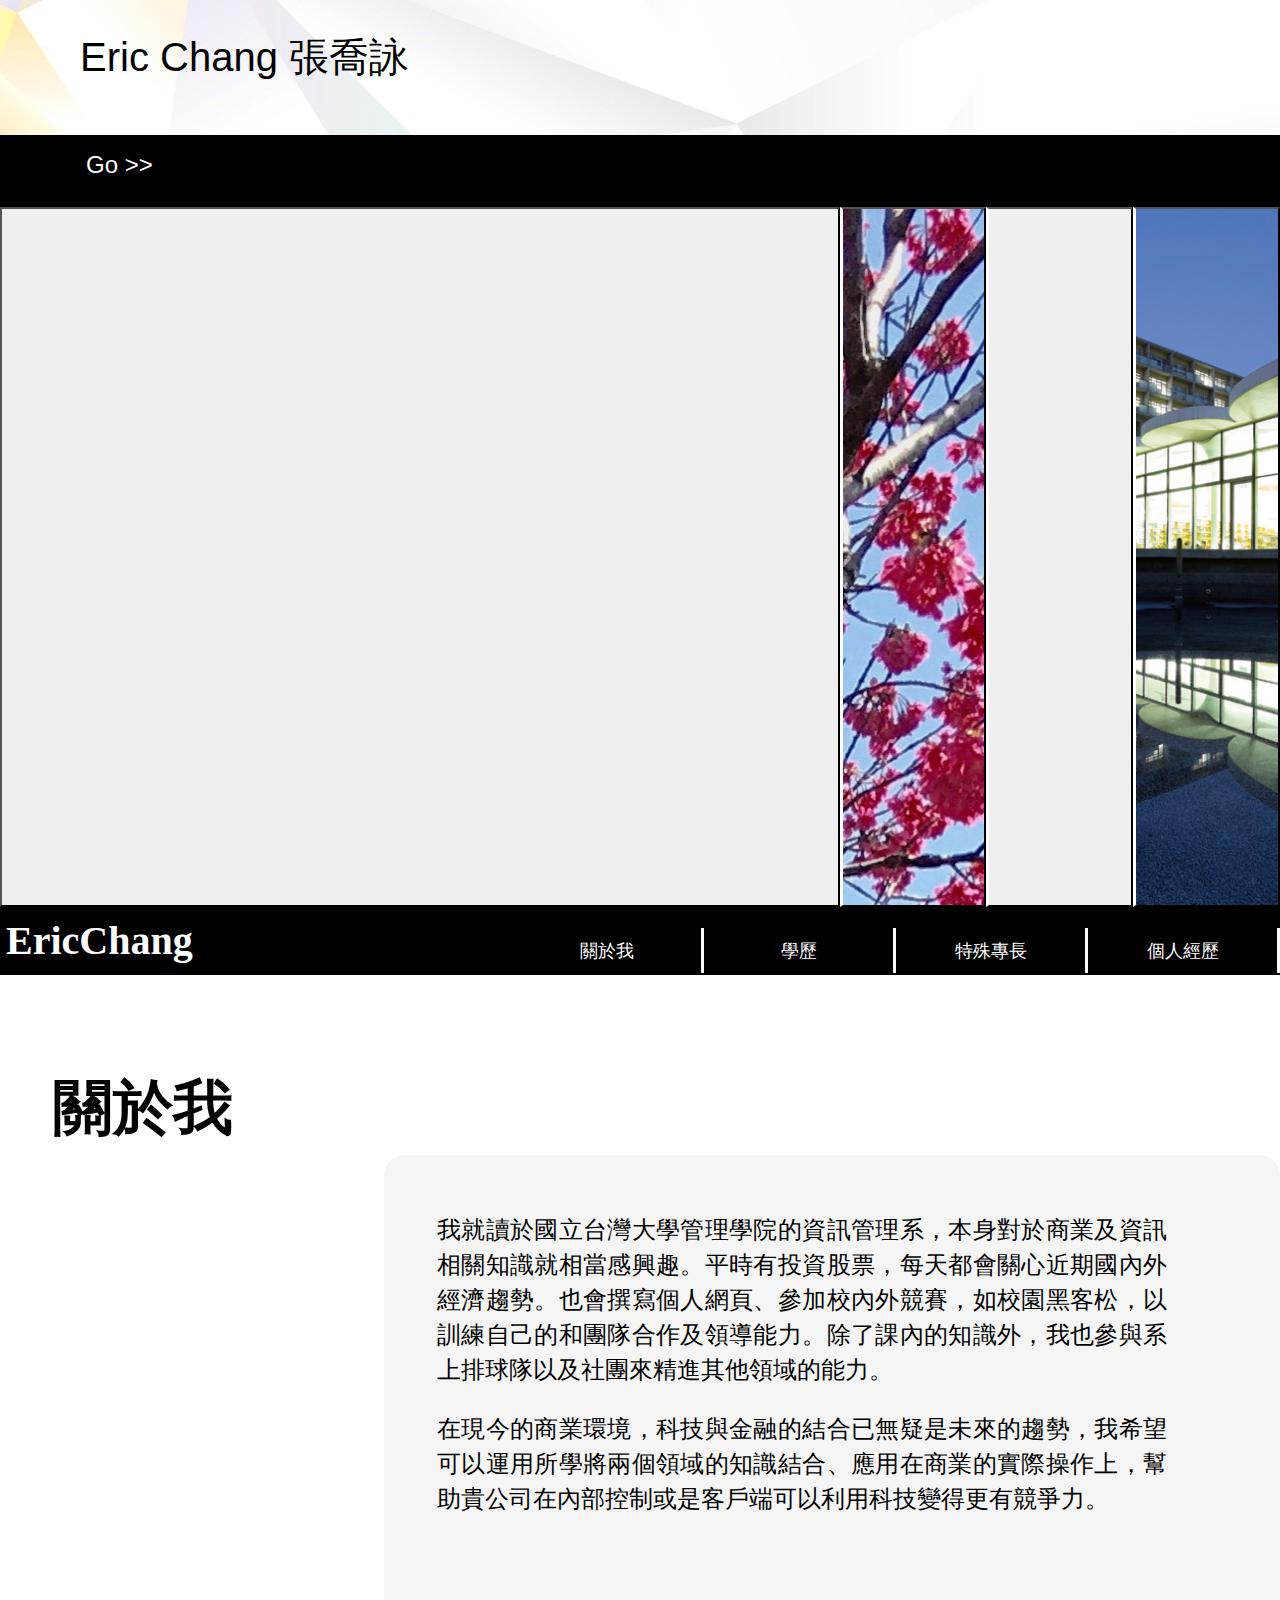
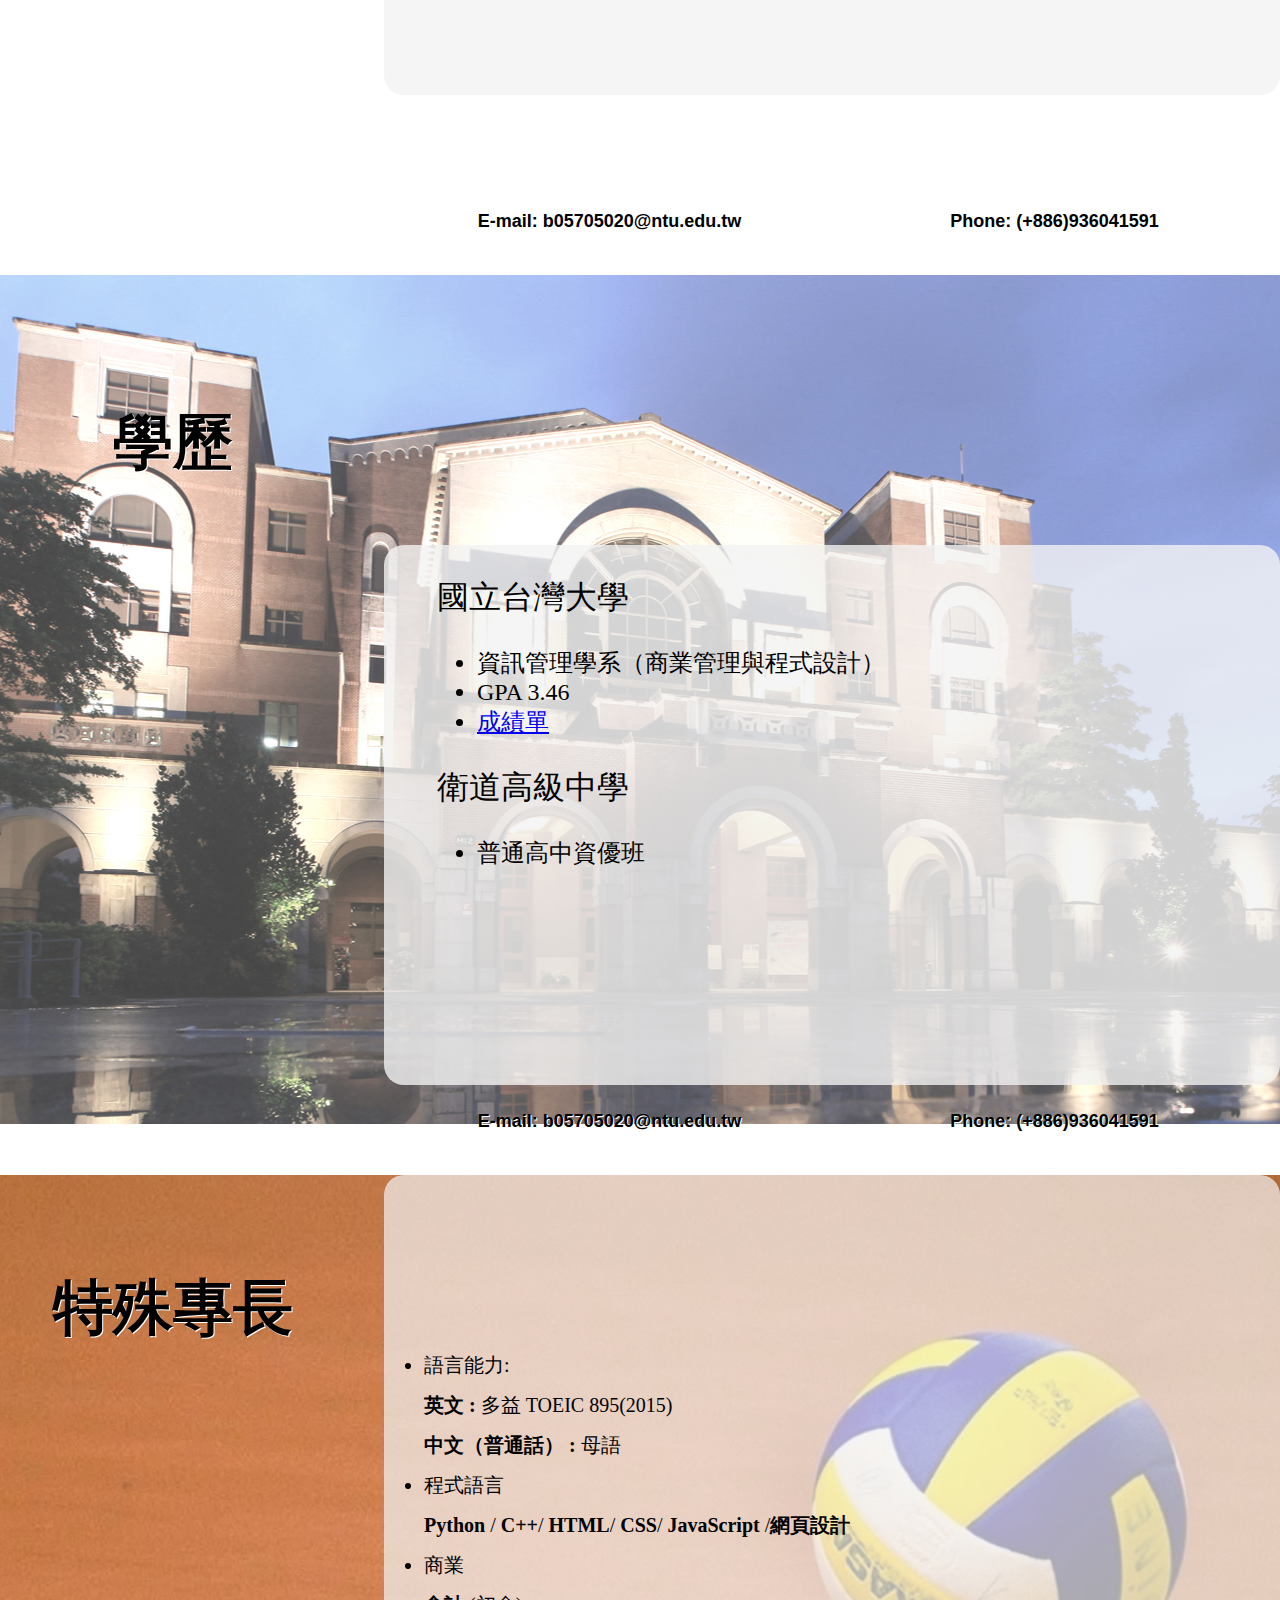
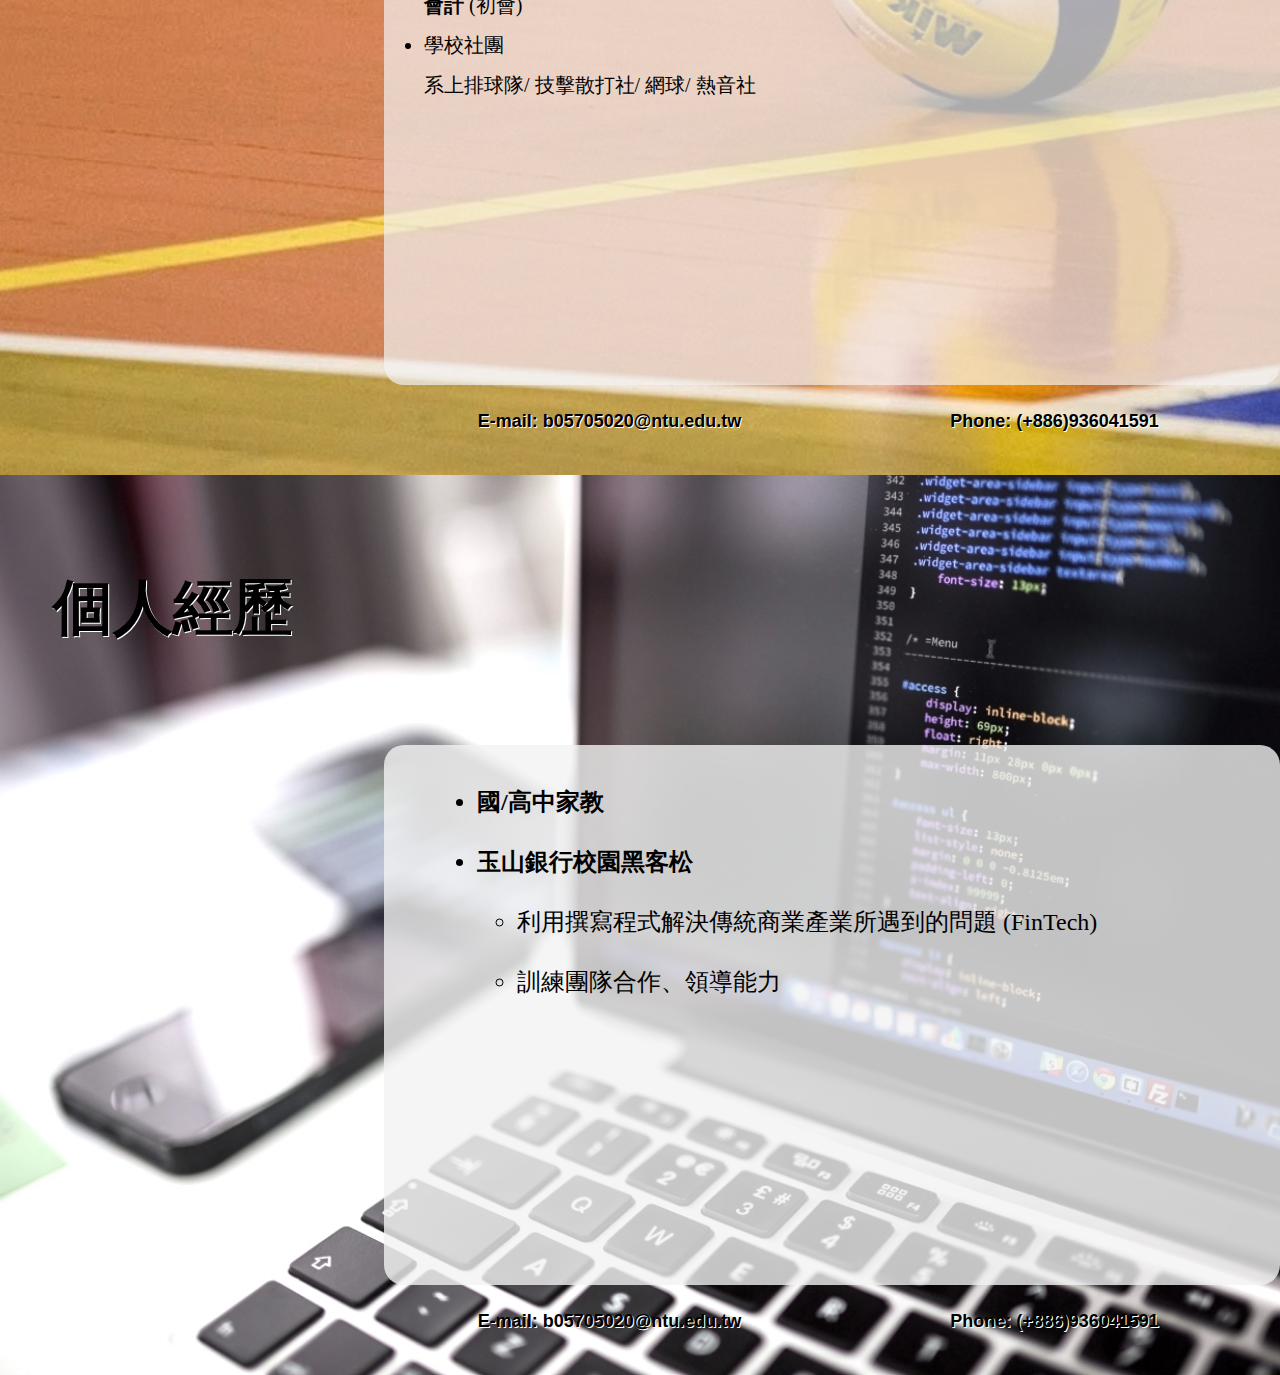
==== chinese.html @ d7fe6985 "first commit from mac" ====
<!DOCTYPE html>   
<html>
  <head>
  	<title>ERIC.Chi</title>
  	<meta charset="utf-8"/>

  	  <!--link rel="stylesheet" href="https://maxcdn.bootstrapcdn.com/bootstrap/3.3.6/css/bootstrap.min.css" integrity="sha384-1q8mTJOASx8j1Au+a5WDVnPi2lkFfwwEAa8hDDdjZlpLegxhjVME1fgjWPGmkzs7" crossorigin="anonymous">
  <link href='https://fonts.googleapis.com/css?family=Roboto:300,400,700' rel='stylesheet' type='text/css'-->
  <link rel="stylesheet" type="text/css" href="main.css">        
  <body>
  	    <div class="page1" id="main">
	  	    <div class="photo" id="up">
	  	    <span>Eric Chang  </span>
	  	    <span>張喬詠</span>
	  	    </div><div class="photo" id ="mid"><div class="opt" id="chi">
	  	    	<span><button type="button" onclick="topg1()">Go >></button></span>
	  	    	<!-- <span><a href="abme" id="ch" onclick="topg1();return false;" style="color:white;text-decoration:none;">中文</a></span>
	  	    	</div><div class="opt" id ="eng">
	  	    		<span><a href="#abme" id="en" onclick="topg1();return false;" style="color:white;text-decoration:none;">English</a></span> -->
	  	    	</div>
	  	    	
	  	    </div><div id="back"><button type="button" onclick="topg1()" class="photo" id="down"></button><button type="button" onclick="" class="ph" id="ph1">
	  	    </button><button type="button" onclick="" class="ph" id="ph2"></button><button type="button" onclick="" class="ph" id="ph3"></div>
	  	    	
				 
	  	    
	  	    </div>
	  	    	

  	    </div>
  	    <div class="pages" id ="abme">

  	  	<div class="topic"  >
  	    	<div id="eric">
	  	    	<h1><button type="button" id="pg" onclick="topg()">EricChang</button></h1>
	  	    </div><div class="tag" id="background">	
	  	    	<a href="#eric" id="pg1" onclick="topg1();return false;"><button type="button" >關於我</button></a>
	  	    </div><div class="tag" id="education">
	  	    	 <span><button type="button" id="pg2" onclick="topg2()">學歷</button></span>
	  	    </div><div class="tag" id="talents">	 
			     <span><button type="button" id="pg3" onclick="topg3()">特殊專長</button></span>
			</div><div class="tag" id="experience">	     
			     <span><button type="button" id="pg4" onclick="topg4()">個人經歷</button></span>
			</div>
		</div>	
					<div class="inside1" id="me">
				 <h1>關於我</h1>
			</div><div class="inside2"><div class="pic" id="adj" ></div><div class="pic2" id="intro1">
					<p>我就讀於國立台灣大學管理學院的資訊管理系，本身對於商業及資訊相關知識就相當感興趣。平時有投資股票，每天都會關心近期國內外經濟趨勢。也會撰寫個人網頁、參加校內外競賽，如校園黑客松，以訓練自己的和團隊合作及領導能力。除了課內的知識外，我也參與系上排球隊以及社團來精進其他領域的能力。</p><p>在現今的商業環境，科技與金融的結合已無疑是未來的趨勢，我希望可以運用所學將兩個領域的知識結合、應用在商業的實際操作上，幫助貴公司在內部控制或是客戶端可以利用科技變得更有競爭力。</p>
					  

				</div><div id="blank"></div><div class="pic3" id="contact">
				<div class="con" id="email">
					<span><b>E-mail: b05705020@ntu.edu.tw</b></span>
				</div><div class="con" id="phone">
					<span><b>Phone: (+886)936041591</b></span>
				</div>

					
				</div>
			</div>

		<div class="pages" id="ntu">
			<div class="inside1" id="edu2"> 
				<h1><b>學歷</b></h1>
			</div><div class="inside2">
				<div class="pic"></div><div class="pic2" id="educate">
					<p>國立台灣大學
					<ul>
						<li>資訊管理學系（商業管理與程式設計）</li>
						<li>GPA 3.46 </li>
						<li><a href="Scan_Doc0001.pdf">成績單</a></li>
					</ul>
					</p>
					<p>衛道高級中學
						<ul>
						<li>普通高中資優班</li>
						</ul>
					</p>

				</div><div class="pic3" id="contact">
				<div class="con" id="email">
					<span><b>E-mail: b05705020@ntu.edu.tw</b></span>
				</div><div class="con" id="phone">
					<span><b>Phone: (+886)936041591</b></span>
				</div>

					
				</div>
			</div>
			
		<div class="pages" id="vol" > 
			<div class="inside1" id="tal">
				<h1>特殊專長</h1>
			</div><div class="inside2">
				<div class="pic" id="talent">
					<ul>
						<li>語言能力:</li>
						<span><b>英文 : </b></span><span>多益 TOEIC </span>
						<span>895(2015)</span><br>
						<span><b>中文（普通話） : </b></span><span>母語</span>
						<li>程式語言</li>
						<span><b>Python </b></span><span>/ </span><span><b>C++</b></span><span>/ </span><span><b>HTML</b></span><span>/ </span><span><b>CSS</b></span><span>/ </span><span><b></span>JavaScript</b></span><span> /</span><span><b>網頁設計</b>
						<li>商業</li>
						<span><b>會計 </b></span><span>(初會)</span>
						<li>學校社團</li><span>系上排球隊/ 技擊散打社/ 網球/ 熱音社</span>

				</div><div class="pic3" id="contact">
				<div class="con" id="email">
					<span><b>E-mail: b05705020@ntu.edu.tw</b></span>
				</div><div class="con" id="phone">
					<span><b>Phone: (+886)936041591</b></span>
				</div>

					
				</div>
			</div>
	  	   
		<div class="pages" id="hack">
			<div class="inside1" id="exp">
				<h1>個人經歷</h1>
			</div><div class="inside2">
				<div class="pic"></div><div class="pic2" id="experienc">
					<ul>
						<li><b>國/高中家教</b></li>
						<li><b>玉山銀行校園黑客松</b><ul>
						<li>利用撰寫程式解決傳統商業產業所遇到的問題 (FinTech)</li>
						<li>訓練團隊合作、領導能力</li></ul></li>
					</ul>
				</div><div class="pic3" id="contact">
				<div class="con" id="email">
					<span><b>E-mail: b05705020@ntu.edu.tw</b></span>
				</div><div class="con" id="phone">
					<span><b>Phone: (+886)936041591</b></span>
				</div>

					
				</div>
			</div>

	  	   
  	    

  	  

  	         

				

	
  	
  		<script src="jquery-3.2.0.min.js"></script>
  
  	<script src="main.js"></script>
  </body>
</html>
---- main.css ----
* {
	box-sizing: border-box;
}
body {
	height: 100%;
	margin: 0;
	/*text-align: center;*/
	width: 100%;
}
h1{
	font-size:48px;
	font-family: Palatino, 'Palatino Linotype', serif;
}
h2 {
	font-size: 32px;
}

.page1{
	height: 100vh;
	margin: 0;
	width: 100%;
	background-size: cover;

}

#up{
	padding: 30px;
	text-align: left;
	padding-left: 80px;
	height: 15%;
	background-image: url("3D-Abstract-Wallpaper.jpg");
	background-repeat: no-repeat;
	background-position: top  ;
}
#up span{
	font-size: 40px;
	font-family: Palatino, 'Palatino Linotype', sans-serif;

}
#mid button{
	font-size: 24px;
	font-family: Palatino, 'Palatino Linotype', sans-serif;
	color: white;
	background-color: black;
	border: transparent;

}
#mid button:hover{
	color: gray;
	padding-left: 20px;
}

#mid{
	padding-top: 15px;
	padding-left: 80px;
	height: 8%;
	width:100%;
	background-color: black;
	display: inline-block;
}
.opt{
	height: 100%;
	width: 10%;
	display: inline-block;
	
	
}
#back{
	height: 77%;
	width: 100%;
	
}
#down{
	height: 101%;
	width:65.6%;
	background-image: url("IMG_4609.JPG");
	background-size:contain;
	background-repeat: no-repeat;
	background-position: left;
	display: inline-block;
}
/*#down:hover{
	height: 102%;
	width:65.7%;
}*/
.ph{
	height: 101%;
	width:11.46%;
	border-left: solid white;
	display: inline-block;
}
#ph1{
	background-image: url("IMG_4604.jpg");
	background-repeat: no-repeat;
	background-position: top;

}

.ph:hover{
	border: transparent;
}
#ph2{
	background-image: url("01b1.jpg");
	background-repeat: no-repeat;
	background-position: top;
}
#ph3{
	background-image: url("637f5e8aa35a35f30fc1939d6a93cf00.jpg");
	background-repeat: no-repeat;
	background-position: center ;
	background-size: cover;
}
#text{
	height: 50%;
	width:60%;
	/*border: solid ;*/
	background-color: black;
	display: inline-block;
	vertical-align: center;
	/*background-color: rgba(0,0,0,1);
	background-image:url(01b1.jpg);
	background-size:cover;
	background-position: center;*/
}
/*#text h1{
	color:white;
}
#text h2{
	color:white;
}
#text h3{
	color:white;
}*/
#pg:hover{
	color: gray;
}
.page1 h1{
	font-size: 80px;
}
.page1 h3{
	font-size: 70px;
	font-family: cursive;
}

.topic{
	height: 75px;
	margin: 0;
	width: 100%;
	background: black;
}
/*#topi{
	position: absolute;
}*/

#eric h1{
	font-size: 40px;
	color:white;
	line-height: 25px;
}
#eric{
	height: 100%;
	margin: 0;
	width: 40%;
	display: inline-block;
}
#eric1{
	height: 100%;
	margin: 0;
	width: 40%;
	display: inline-block;
}

#eric2{
	height: 100%;
	margin: 0;
	width: 40%;
	display: inline-block;
}
#eric3{
	height: 100%;
	margin: 0;
	width: 40%;
	display: inline-block;
}

.tag{
	height: 60%;
	margin: 0;
	width: 15%;
	text-align:center;
	line-height: 45px;
	display: inline-block;	
	border-right-style: solid;
	vertical-align: middle;
	font-size: 20px;
	font-family:Palatino, 'Palatino Linotype',cursive;
	color: white;
}
#eric button{
	font-size: 40px;
	color:white;
	line-height: 25px;
	border: transparent;
	background-color: black;
	font-family: Palatino, 'Palatino Linotype', serif;;
	font-weight: bold;
}
.tag button{
	width:180px;
	height:30px;
	background-color: black;
	border: transparent;
	color: white;
	font-size: 18px;
	font-family:Palatino, 'Palatino Linotype',cursive;
}
.tag button:hover{
	color: gray;
}
.tag button:active{
	padding-top: 10px;
}
#talents{
	font-size: 19px;

}


/*@media only screen {
	.pages{

	}
}*/
.fixed{
	height: 75px;
	margin: 0;
	width: 100%;
}
.pages{
	height: 100vh;
	margin: 0;
	width: 100%;
	
}
.inside1{
	height: 100vh;
	margin: 0;
	width: 30%;
	border:solid ;
	border-color: transparent;
	display: inline-block;
	vertical-align: top;
}
.inside2{
	height: 100vh;
	margin: 0;
	width: 70%;
	/*border:solid black;*/
	display: inline-block;
	/*border-color: transparent;*/
}
.pic{
	height: 30%;
	margin: 0;
	width: 100%;
	/*border:solid gray;*/

	/*border-color: transparent;*/

}
#adj{
	height: 20%;
}
#intro1{
	padding-top: 30px;
	height: 60%;
}
.fixed{
    position: fixed;
    top:0; left:0;
    width: 100%;
    padding-top: 0px;
}
#abme{
	background-image: url("4890.JPG");
	background-repeat: no-repeat;
	background-position: bottom ;
	/*padding-top: 30px;*/

}
#ntu{
	background-image: url("handsome1.jpg");
	background-repeat: no-repeat;
	background-position: top  ;
	/*padding-right: 50px;*/
}
.pic2{
	padding-left: 50px;
	padding-right: 50px;
	height: 60%;
	margin: 0;
	width: 100%;
	border:solid gray;
	background: rgba(95%,95%,95%,0.8);
	border-color: transparent;
	border-radius: 20px;
}
.pic3{
	height: 10%;
	margin: 0;
	width: 100%;
	border:solid gray;
	border-color: transparent;

}
.con{
	height: 100%;
	margin: 0;
	width: 50%;
	border:solid gray;
	display: inline-block;
	vertical-align: top;
	padding: 20px;
	border-color: transparent;
}
.con span{
	text-shadow: 1px 1px white;

}

.inside1 h1{
	font-size: 60px;
	font-weight: bolder;
	display: inline-block;
	font-family:cursive;
	padding: 50px;
	text-shadow: 1px 1px white;
}
.pic2 p{
	font-size: 24px;
	padding-right: 60px;
	font-family: Arial, Helvetica, sans-serif;
	text-align:justify;
	line-height: 35px;
}
#contact{
	text-align: center;
}
#contact span{
	/*color: white;*/
	font-size: 18px;
	font-family: Arial, Helvetica, sans-serif;
}
#blank{
	height: 10%;
	width:100%;
}
#edu2{
	padding-top: 35px;
	padding-left: 60px;
}
#edu{
	padding-top: 35px;
}
#educate p{
	font-size: 32px;
}
#educate li{
	font-size: 24px;
	padding-right: 40px;
}
#vol{
	background-image: url("1.jpg");
	background-size: cover;
	background-repeat: no-repeat;
	background-position: top ;
}
#hack{
	background-image: url("2.jpg");
	background-size: cover;
	background-repeat: no-repeat;
	background-position: left;
}
#tal h1{
	text-align: center;
}
#talent {
	padding-top: 150px;
	height: 90%;
	margin: 0;
	width: 100%;
	line-height: 40px;
	font-size: 20px;
	background: rgba(95%,95%,95%,0.7);
	border-color: transparent;
	border-radius: 20px;

}

#experienc{
	line-height: 60px;
	font-size: 24px;
}
#exp{
	/*padding-top: 20px;*/
	
}
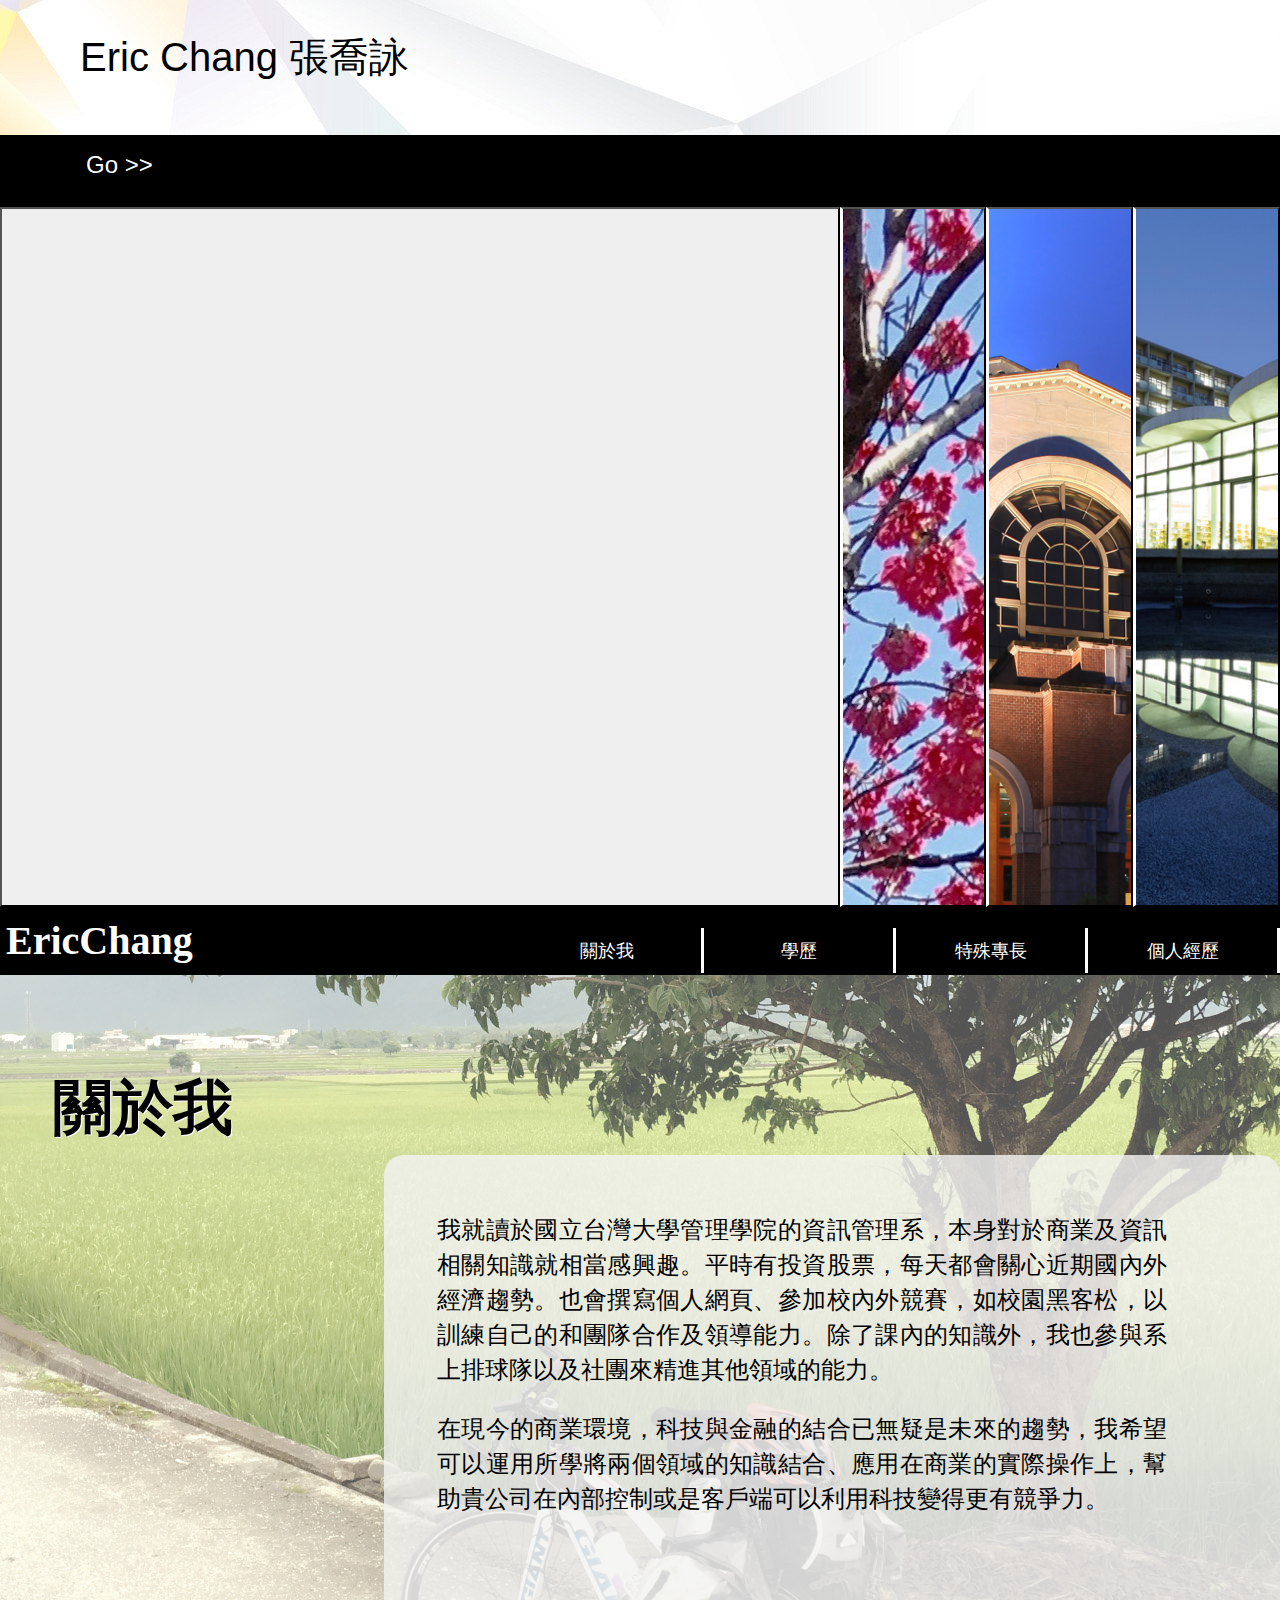
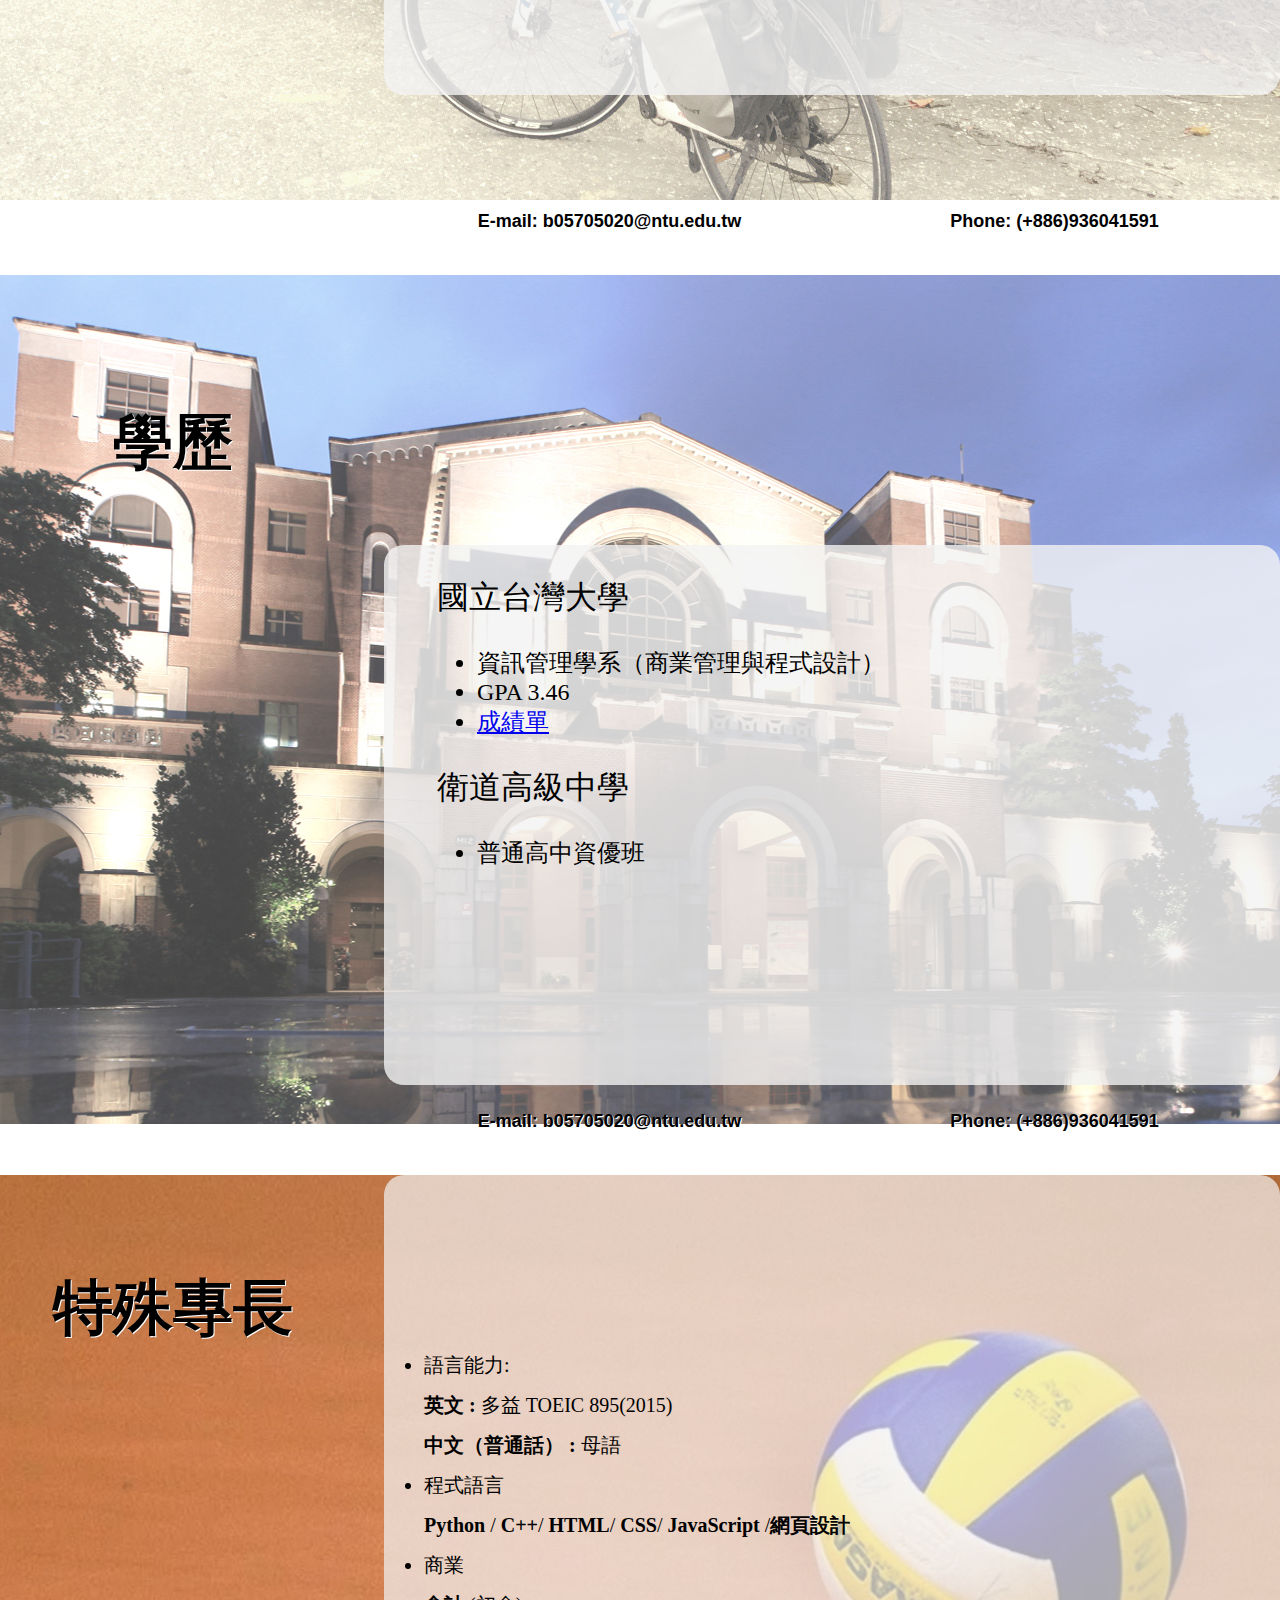
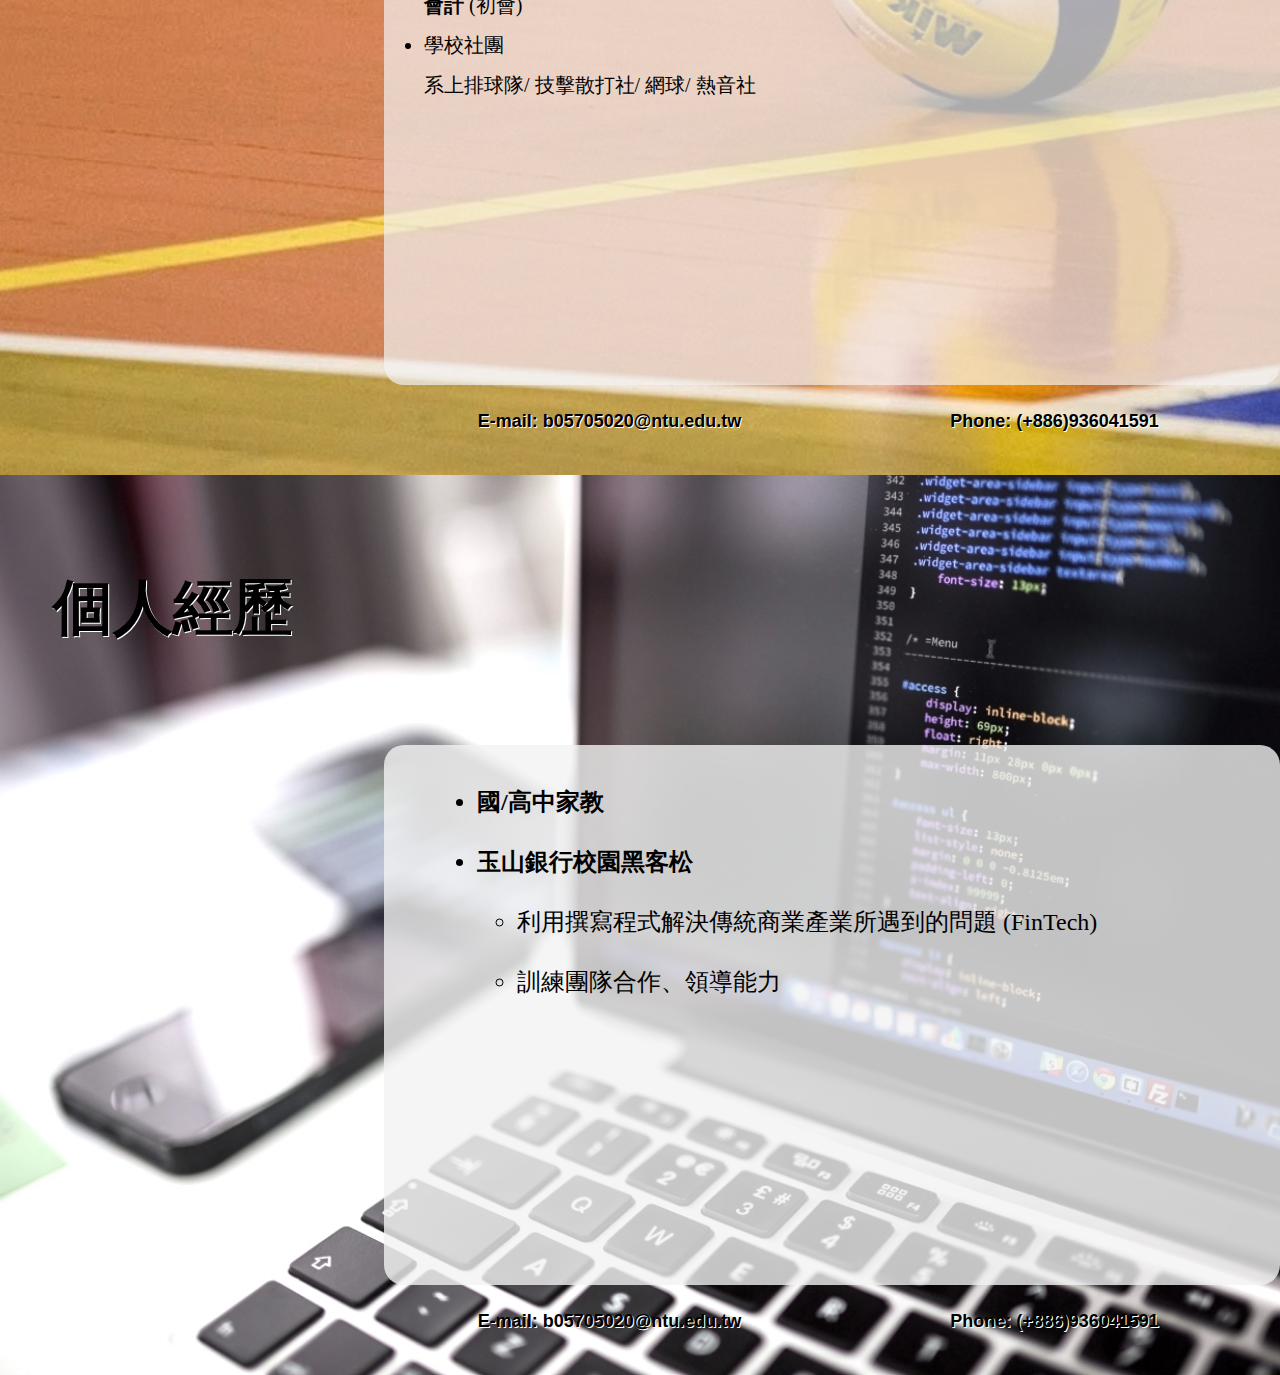
==== commit 0e6b1e4e: "ARRRR" ====
--- a/chinese.html
+++ b/chinese.html
@@ -8,15 +8,13 @@
   <link href='https://fonts.googleapis.com/css?family=Roboto:300,400,700' rel='stylesheet' type='text/css'-->
   <link rel="stylesheet" type="text/css" href="main.css">        
   <body>
+  <section>
   	    <div class="page1" id="main">
 	  	    <div class="photo" id="up">
 	  	    <span>Eric Chang  </span>
 	  	    <span>張喬詠</span>
 	  	    </div><div class="photo" id ="mid"><div class="opt" id="chi">
 	  	    	<span><button type="button" onclick="topg1()">Go >></button></span>
-	  	    	<!-- <span><a href="abme" id="ch" onclick="topg1();return false;" style="color:white;text-decoration:none;">中文</a></span>
-	  	    	</div><div class="opt" id ="eng">
-	  	    		<span><a href="#abme" id="en" onclick="topg1();return false;" style="color:white;text-decoration:none;">English</a></span> -->
 	  	    	</div>
 	  	    	
 	  	    </div><div id="back"><button type="button" onclick="topg1()" class="photo" id="down"></button><button type="button" onclick="" class="ph" id="ph1">
@@ -152,5 +150,6 @@
   		<script src="jquery-3.2.0.min.js"></script>
   
   	<script src="main.js"></script>
+  	</section>
   </body>
 </html>--- a/main.css
+++ b/main.css
@@ -282,7 +282,7 @@
     padding-top: 0px;
 }
 #abme{
-	background-image: url("4890.JPG");
+	background-image: url("4890.jpg");
 	background-repeat: no-repeat;
 	background-position: bottom ;
 	/*padding-top: 30px;*/
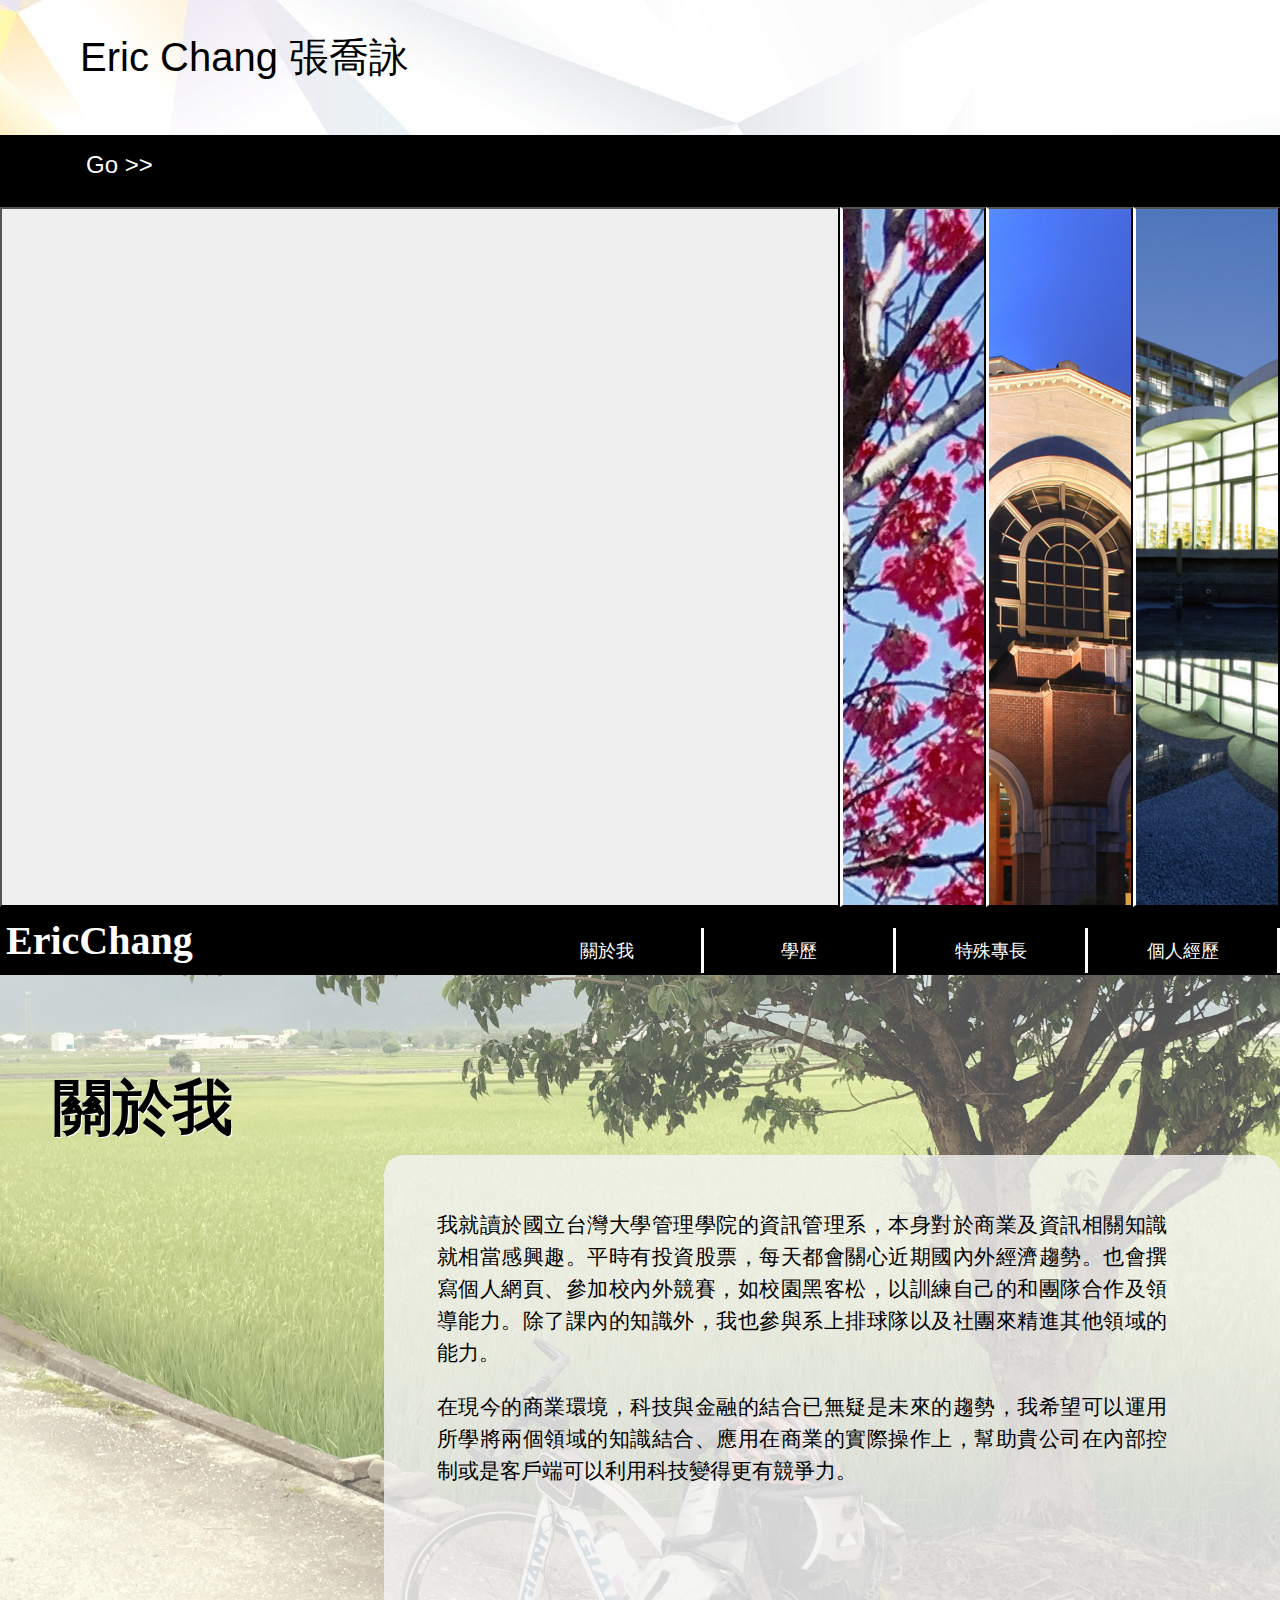
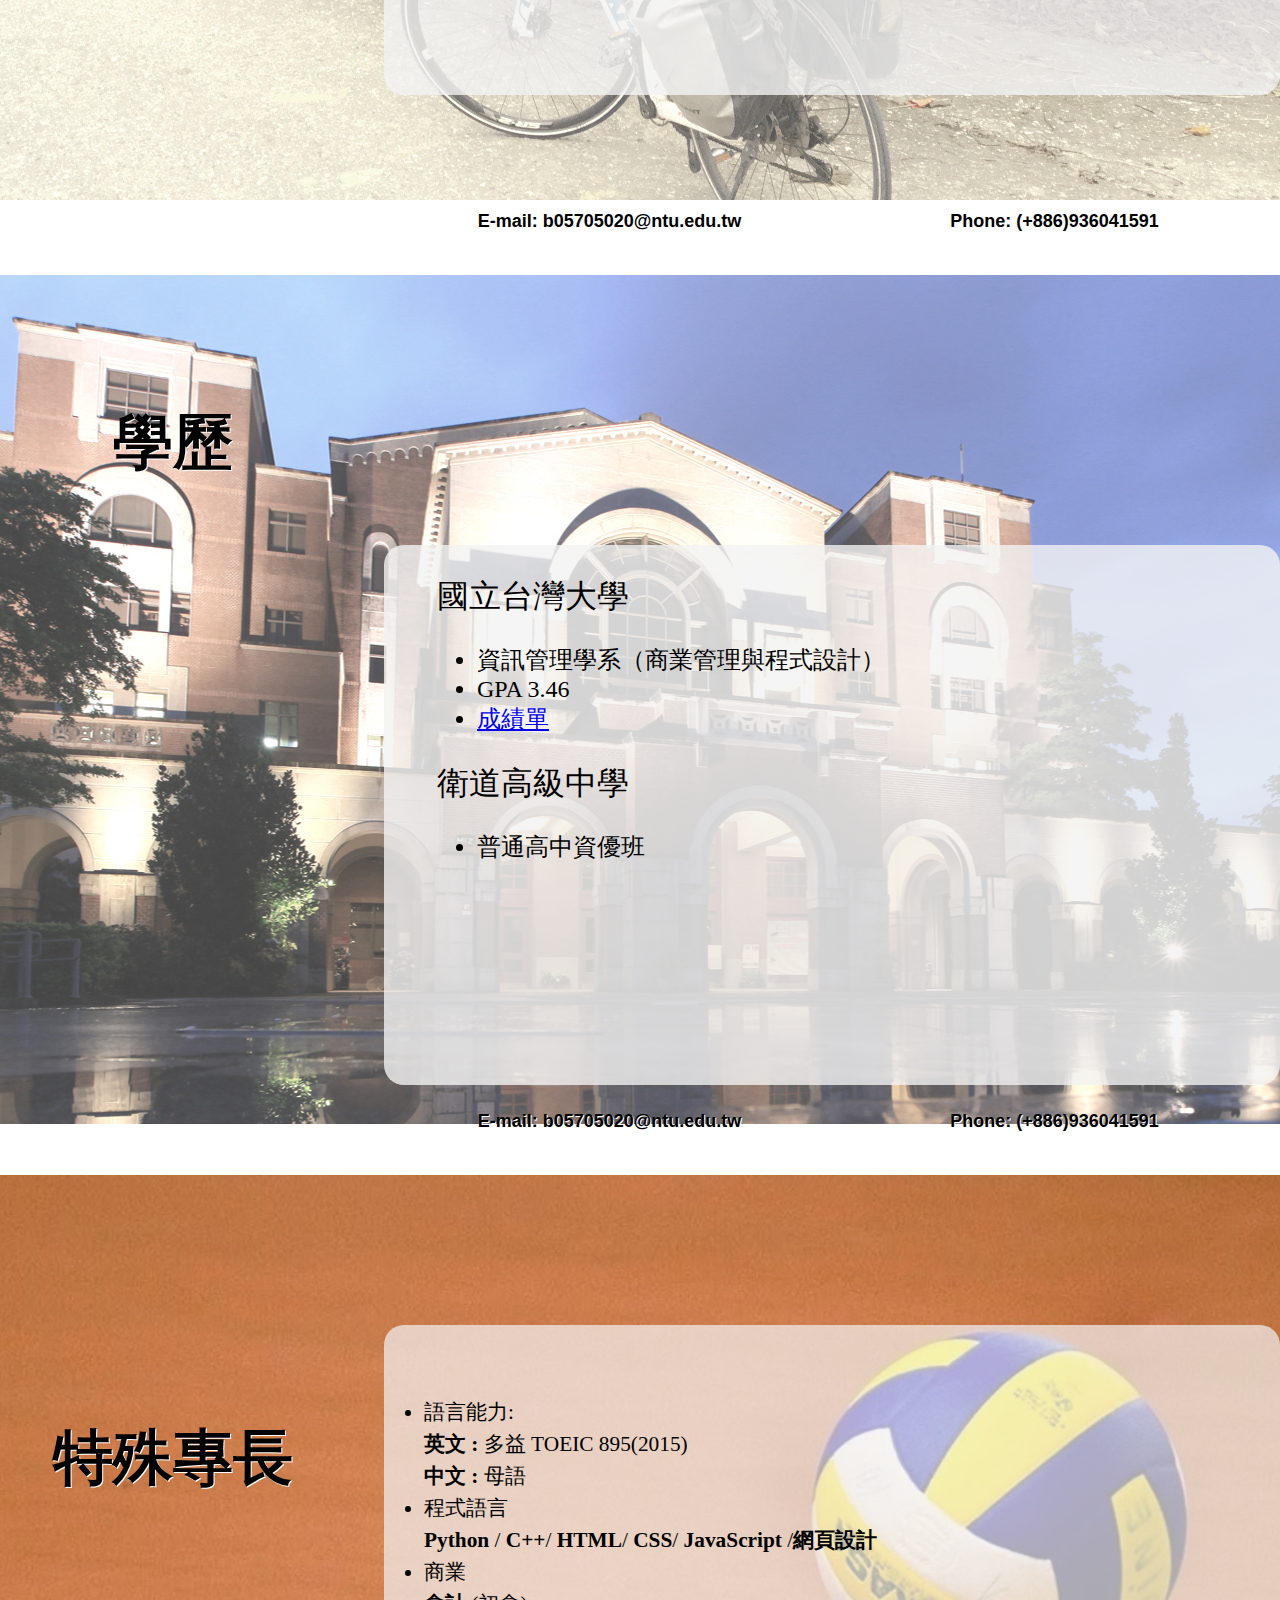
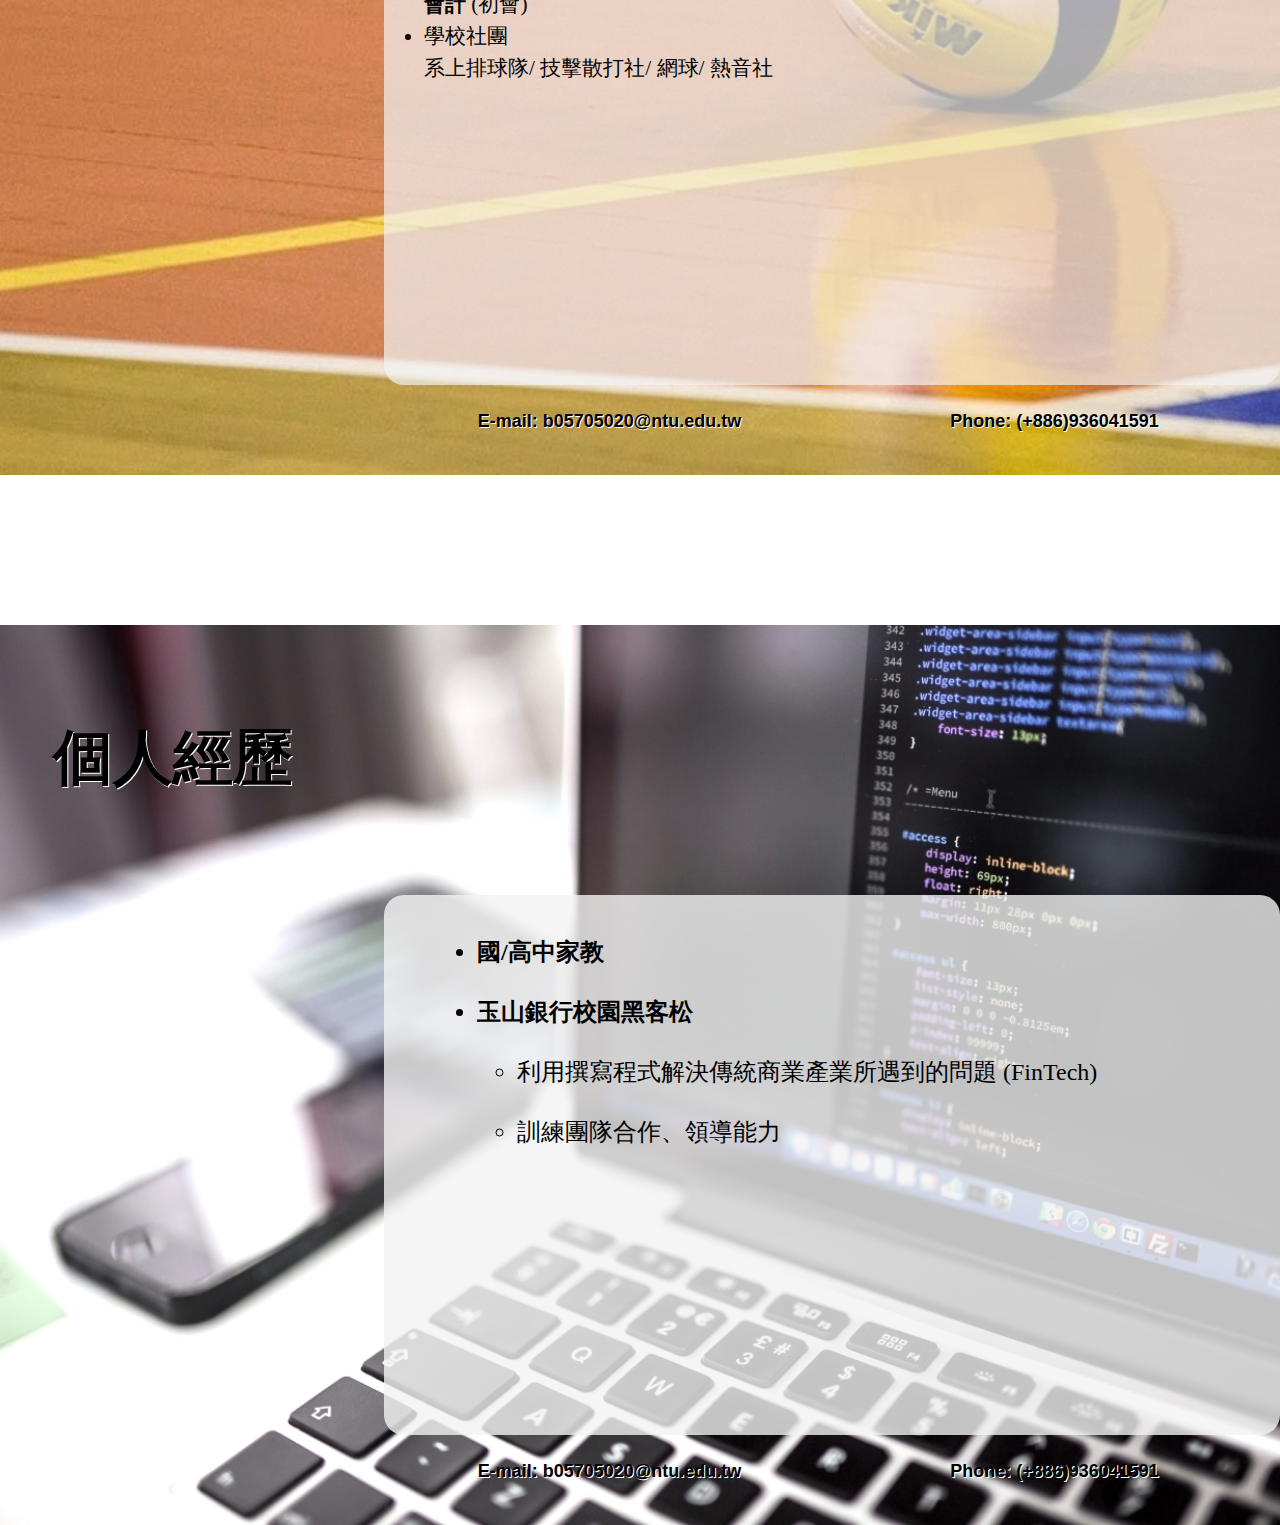
==== commit 479929ca: "r" ====
--- a/chinese.html
+++ b/chinese.html
@@ -6,7 +6,7 @@
 
   	  <!--link rel="stylesheet" href="https://maxcdn.bootstrapcdn.com/bootstrap/3.3.6/css/bootstrap.min.css" integrity="sha384-1q8mTJOASx8j1Au+a5WDVnPi2lkFfwwEAa8hDDdjZlpLegxhjVME1fgjWPGmkzs7" crossorigin="anonymous">
   <link href='https://fonts.googleapis.com/css?family=Roboto:300,400,700' rel='stylesheet' type='text/css'-->
-  <link rel="stylesheet" type="text/css" href="main.css">        
+  <link rel="stylesheet" type="text/css" href="main.css"> </head>       
   <body>
   <section>
   	    <div class="page1" id="main">
@@ -96,7 +96,7 @@
 						<li>語言能力:</li>
 						<span><b>英文 : </b></span><span>多益 TOEIC </span>
 						<span>895(2015)</span><br>
-						<span><b>中文（普通話） : </b></span><span>母語</span>
+						<span><b>中文 : </b></span><span>母語</span>
 						<li>程式語言</li>
 						<span><b>Python </b></span><span>/ </span><span><b>C++</b></span><span>/ </span><span><b>HTML</b></span><span>/ </span><span><b>CSS</b></span><span>/ </span><span><b></span>JavaScript</b></span><span> /</span><span><b>網頁設計</b>
 						<li>商業</li>
@@ -146,10 +146,13 @@
 				
 
 	
-  	
-  		<script src="jquery-3.2.0.min.js"></script>
-  
-  	<script src="main.js"></script>
-  	</section>
+		<script src="jquery-3.2.0.min.js"></script> 
+  		<script src="main.js"></script>
+  	 
+
+  	         
+
+	
+		</section>
   </body>
 </html>--- a/main.css
+++ b/main.css
@@ -337,11 +337,11 @@
 	text-shadow: 1px 1px white;
 }
 .pic2 p{
-	font-size: 24px;
+	font-size: 16pt;
 	padding-right: 60px;
 	font-family: Arial, Helvetica, sans-serif;
 	text-align:justify;
-	line-height: 35px;
+	line-height: 24pt;
 }
 #contact{
 	text-align: center;
@@ -374,6 +374,7 @@
 	background-size: cover;
 	background-repeat: no-repeat;
 	background-position: top ;
+	padding-top: 150px;
 }
 #hack{
 	background-image: url("2.jpg");
@@ -385,12 +386,12 @@
 	text-align: center;
 }
 #talent {
-	padding-top: 150px;
-	height: 90%;
-	margin: 0;
-	width: 100%;
-	line-height: 40px;
-	font-size: 20px;
+	padding-top: 50px;
+	height: calc(90% - 150px);
+	margin: 0;
+	width: 100%;
+	line-height: 24pt;
+	font-size: 16pt;
 	background: rgba(95%,95%,95%,0.7);
 	border-color: transparent;
 	border-radius: 20px;
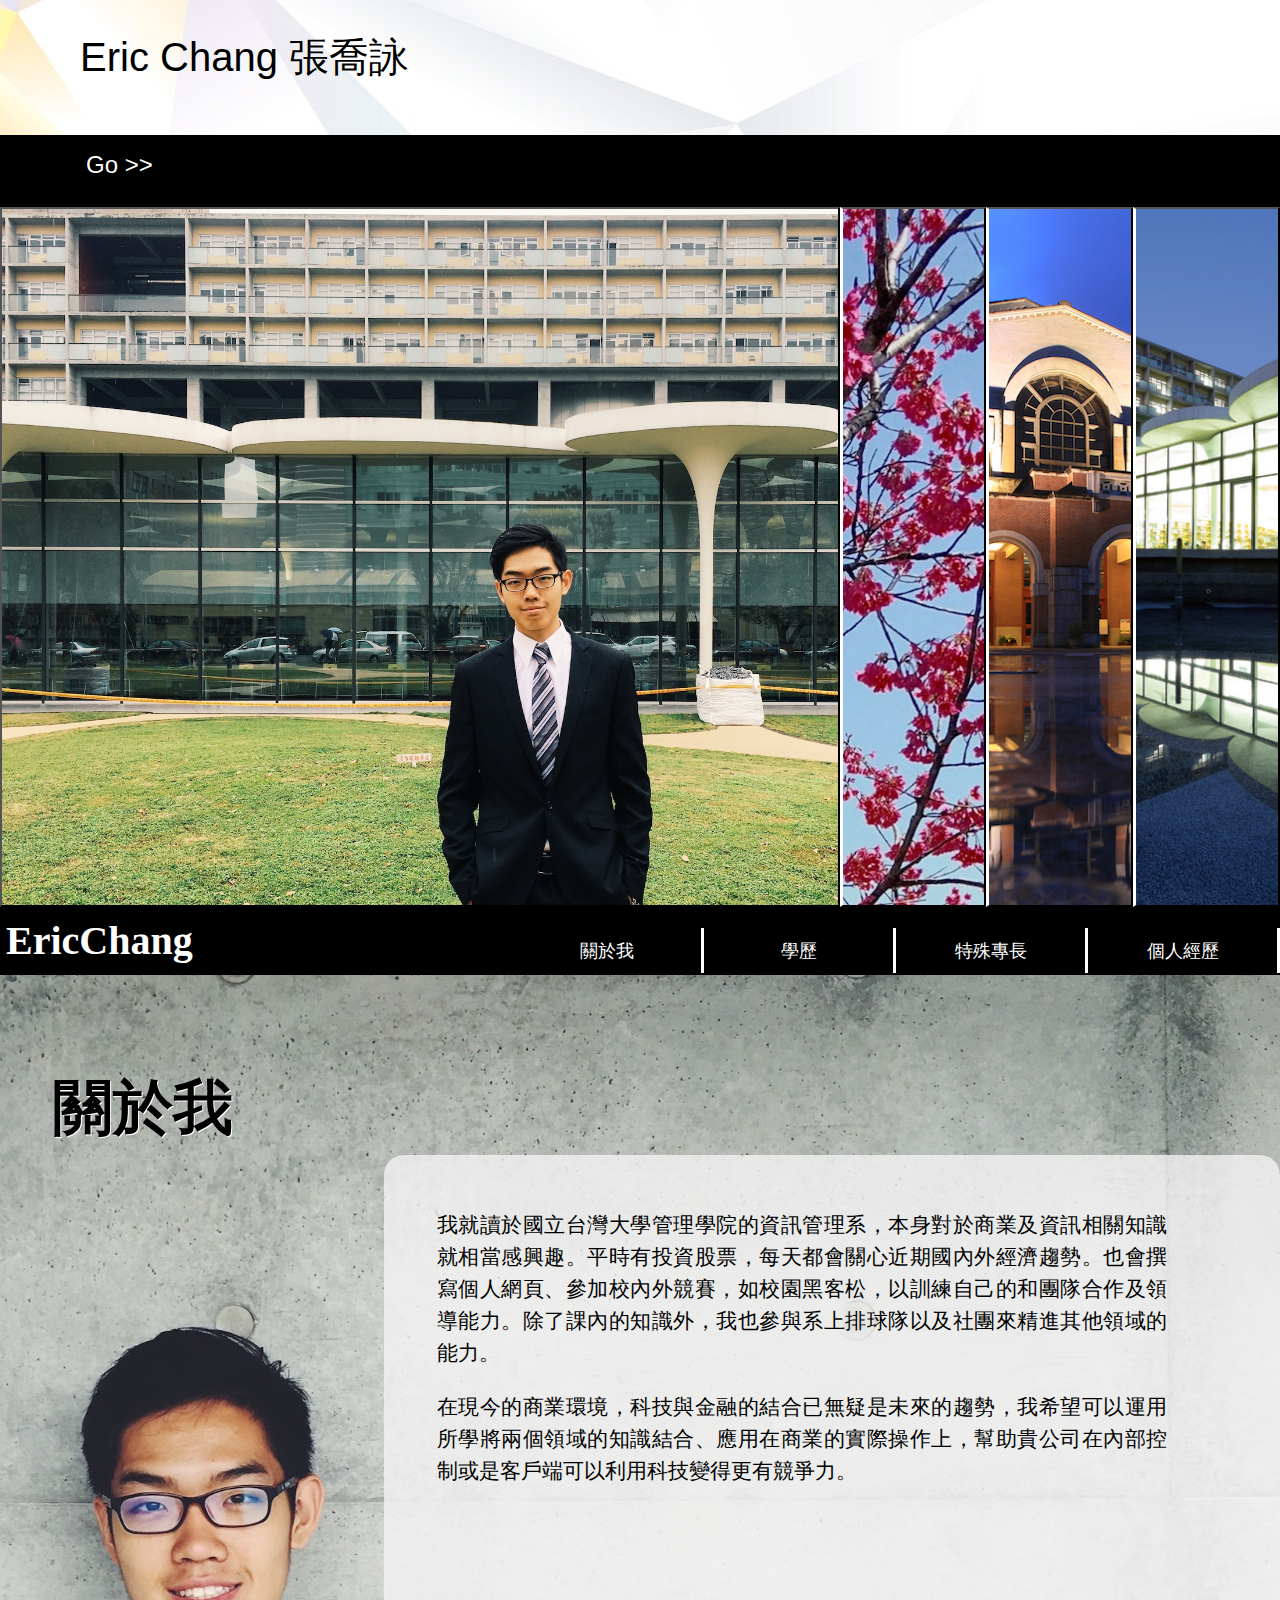
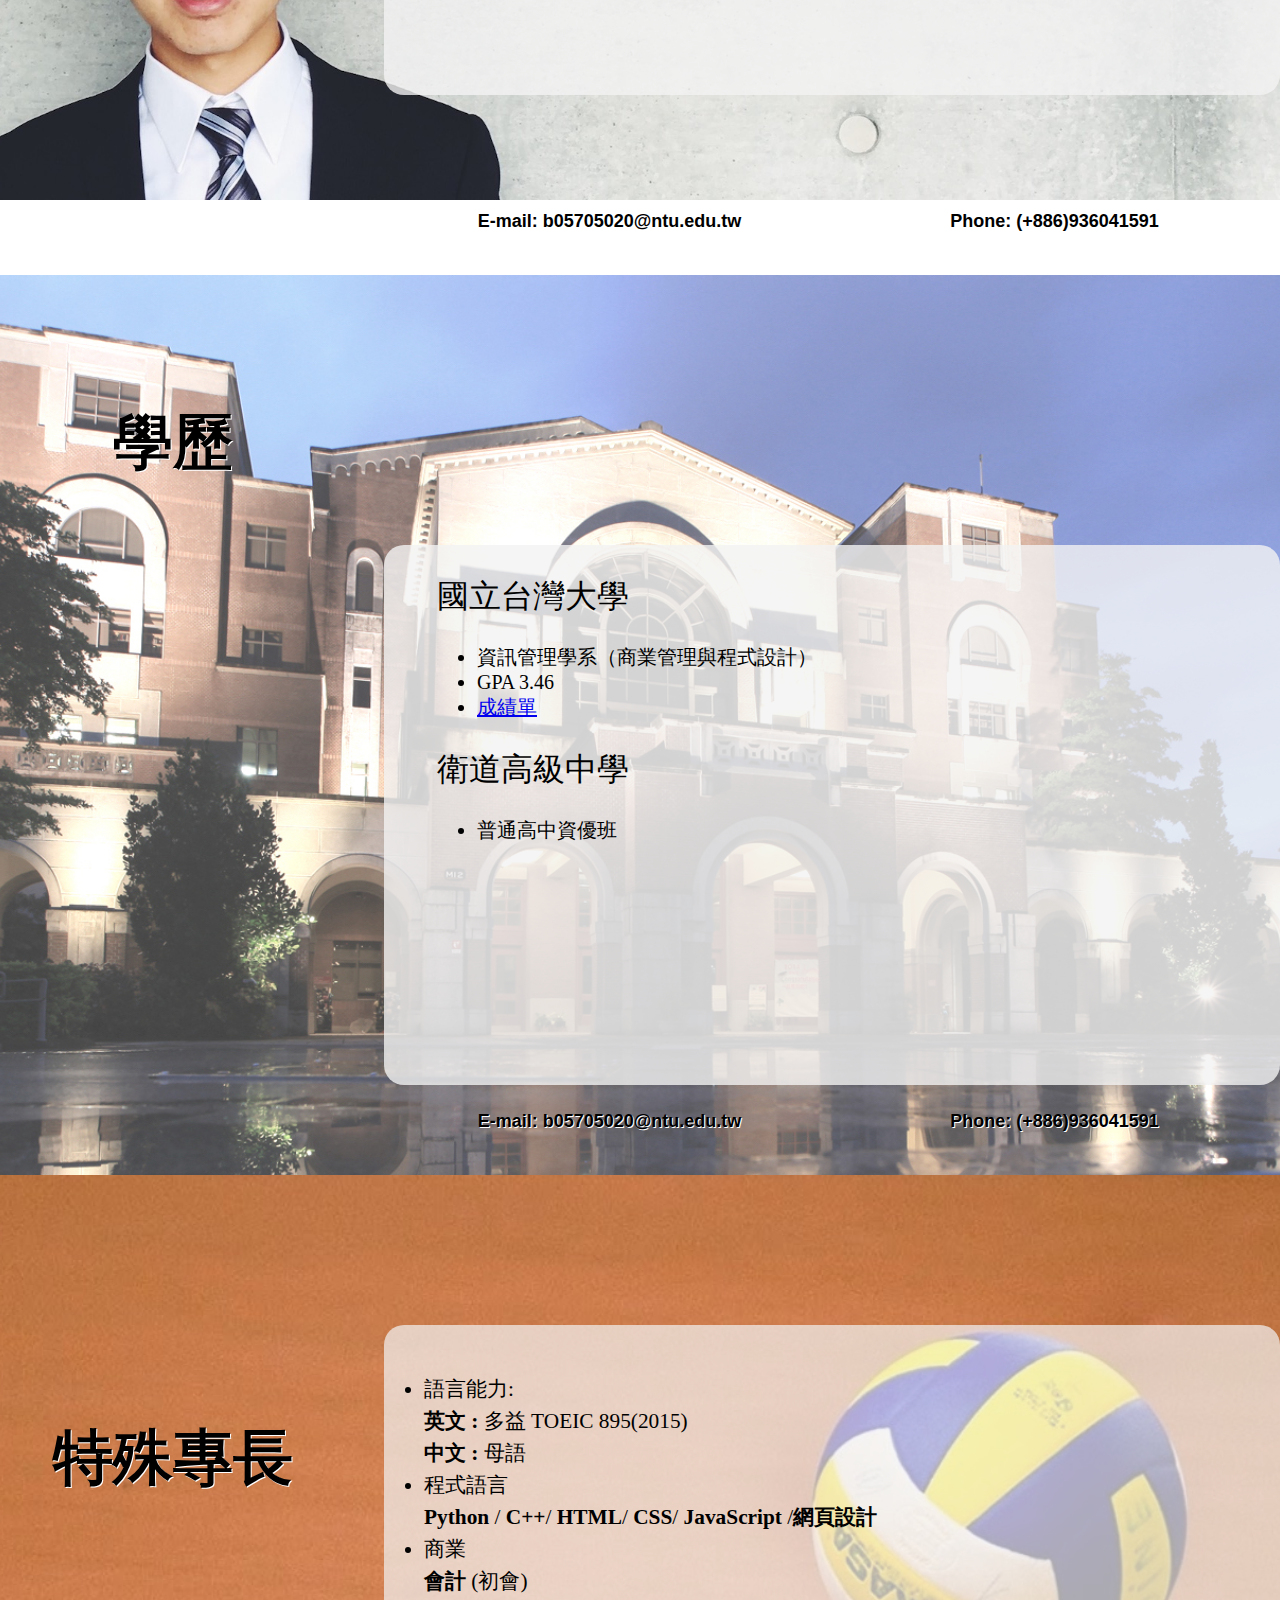
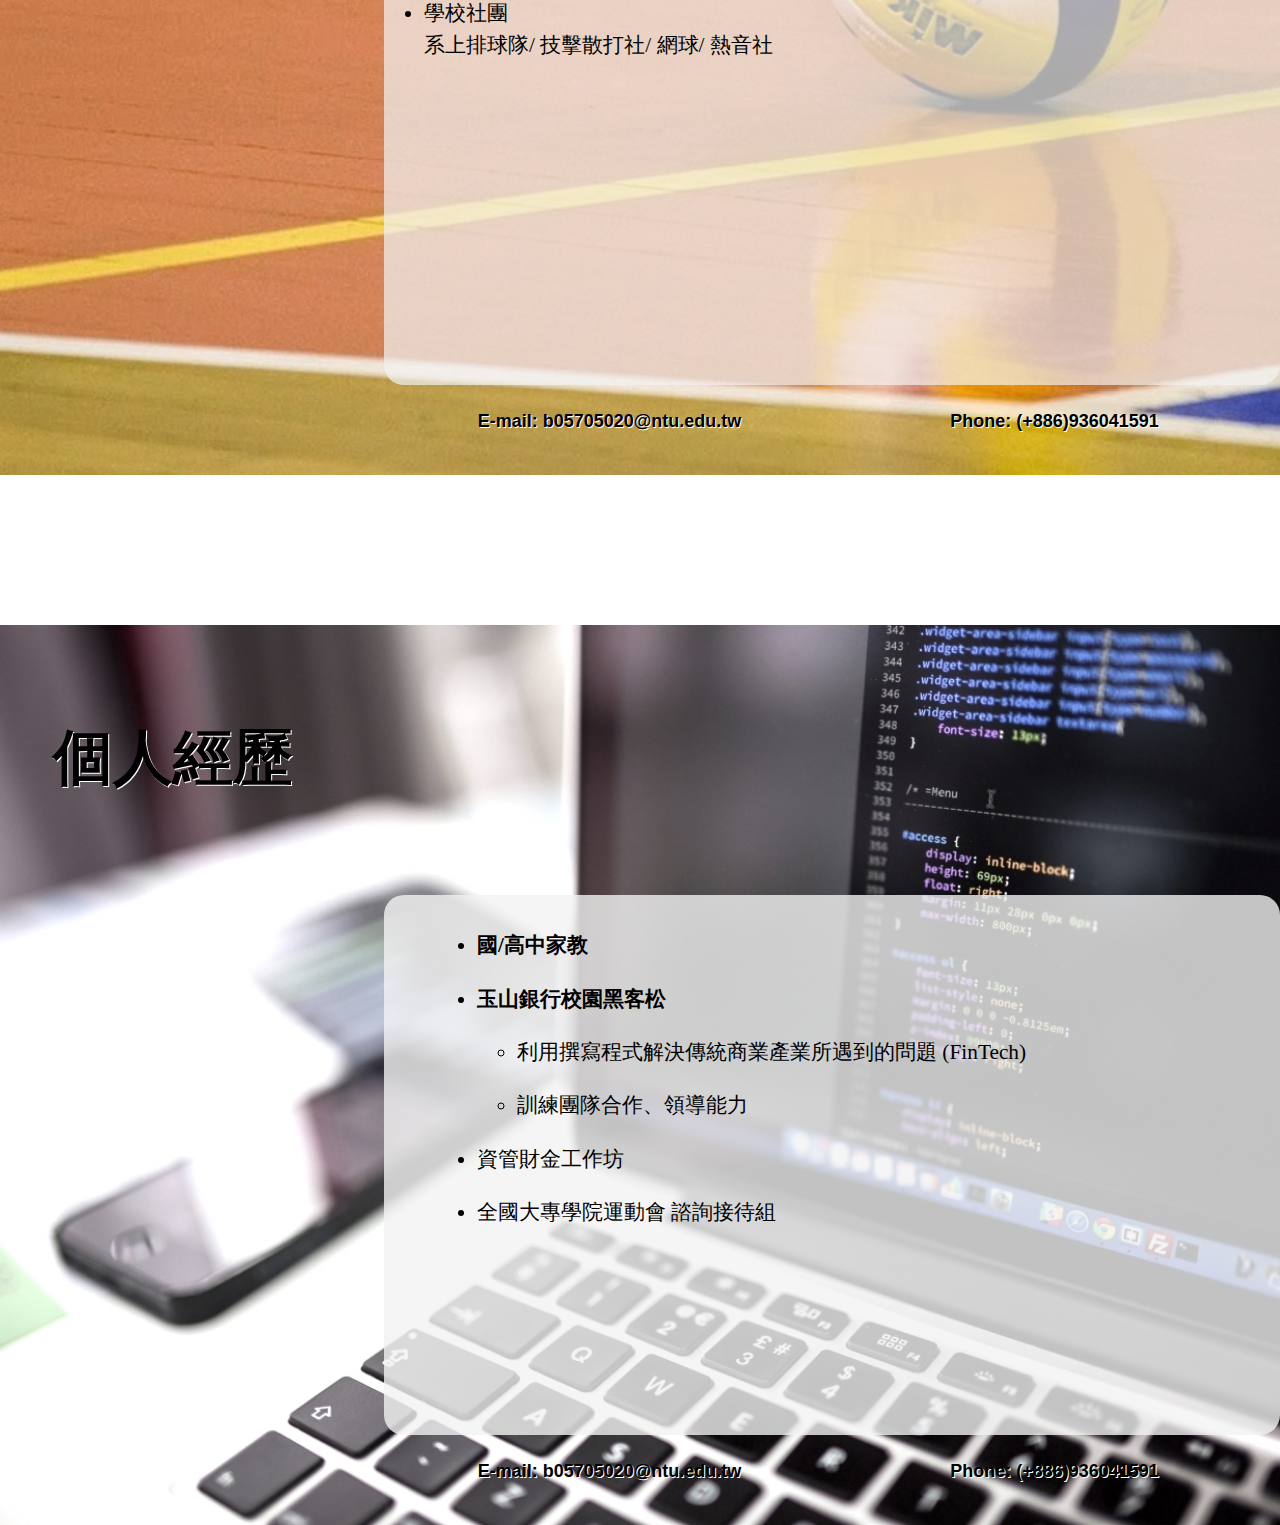
==== commit 9b81e541: "看你在這裡要打啥" ====
--- a/chinese.html
+++ b/chinese.html
@@ -123,7 +123,7 @@
 						<li><b>國/高中家教</b></li>
 						<li><b>玉山銀行校園黑客松</b><ul>
 						<li>利用撰寫程式解決傳統商業產業所遇到的問題 (FinTech)</li>
-						<li>訓練團隊合作、領導能力</li></ul></li>
+						<li>訓練團隊合作、領導能力</li></ul></li><li>資管財金工作坊</li><li>全國大專學院運動會 諮詢接待組</li>
 					</ul>
 				</div><div class="pic3" id="contact">
 				<div class="con" id="email">
--- a/main.css
+++ b/main.css
@@ -73,8 +73,8 @@
 #down{
 	height: 101%;
 	width:65.6%;
-	background-image: url("IMG_4609.JPG");
-	background-size:contain;
+	background-image: url("IMG_5556 2.JPG");
+	background-size:cover;
 	background-repeat: no-repeat;
 	background-position: left;
 	display: inline-block;
@@ -282,9 +282,10 @@
     padding-top: 0px;
 }
 #abme{
-	background-image: url("4890.jpg");
-	background-repeat: no-repeat;
-	background-position: bottom ;
+	background-image: url("FullSizeRender.jpg");
+	background-repeat: no-repeat;
+	background-position: bottom right;
+	background-size: cover;
 	/*padding-top: 30px;*/
 
 }
@@ -292,6 +293,7 @@
 	background-image: url("handsome1.jpg");
 	background-repeat: no-repeat;
 	background-position: top  ;
+	background-size: cover;
 	/*padding-right: 50px;*/
 }
 .pic2{
@@ -366,7 +368,7 @@
 	font-size: 32px;
 }
 #educate li{
-	font-size: 24px;
+	font-size: 20px;
 	padding-right: 40px;
 }
 #vol{
@@ -386,7 +388,7 @@
 	text-align: center;
 }
 #talent {
-	padding-top: 50px;
+	padding-top: 20pt;
 	height: calc(90% - 150px);
 	margin: 0;
 	width: 100%;
@@ -399,8 +401,8 @@
 }
 
 #experienc{
-	line-height: 60px;
-	font-size: 24px;
+	line-height: 40pt;
+	font-size: 16pt;
 }
 #exp{
 	/*padding-top: 20px;*/
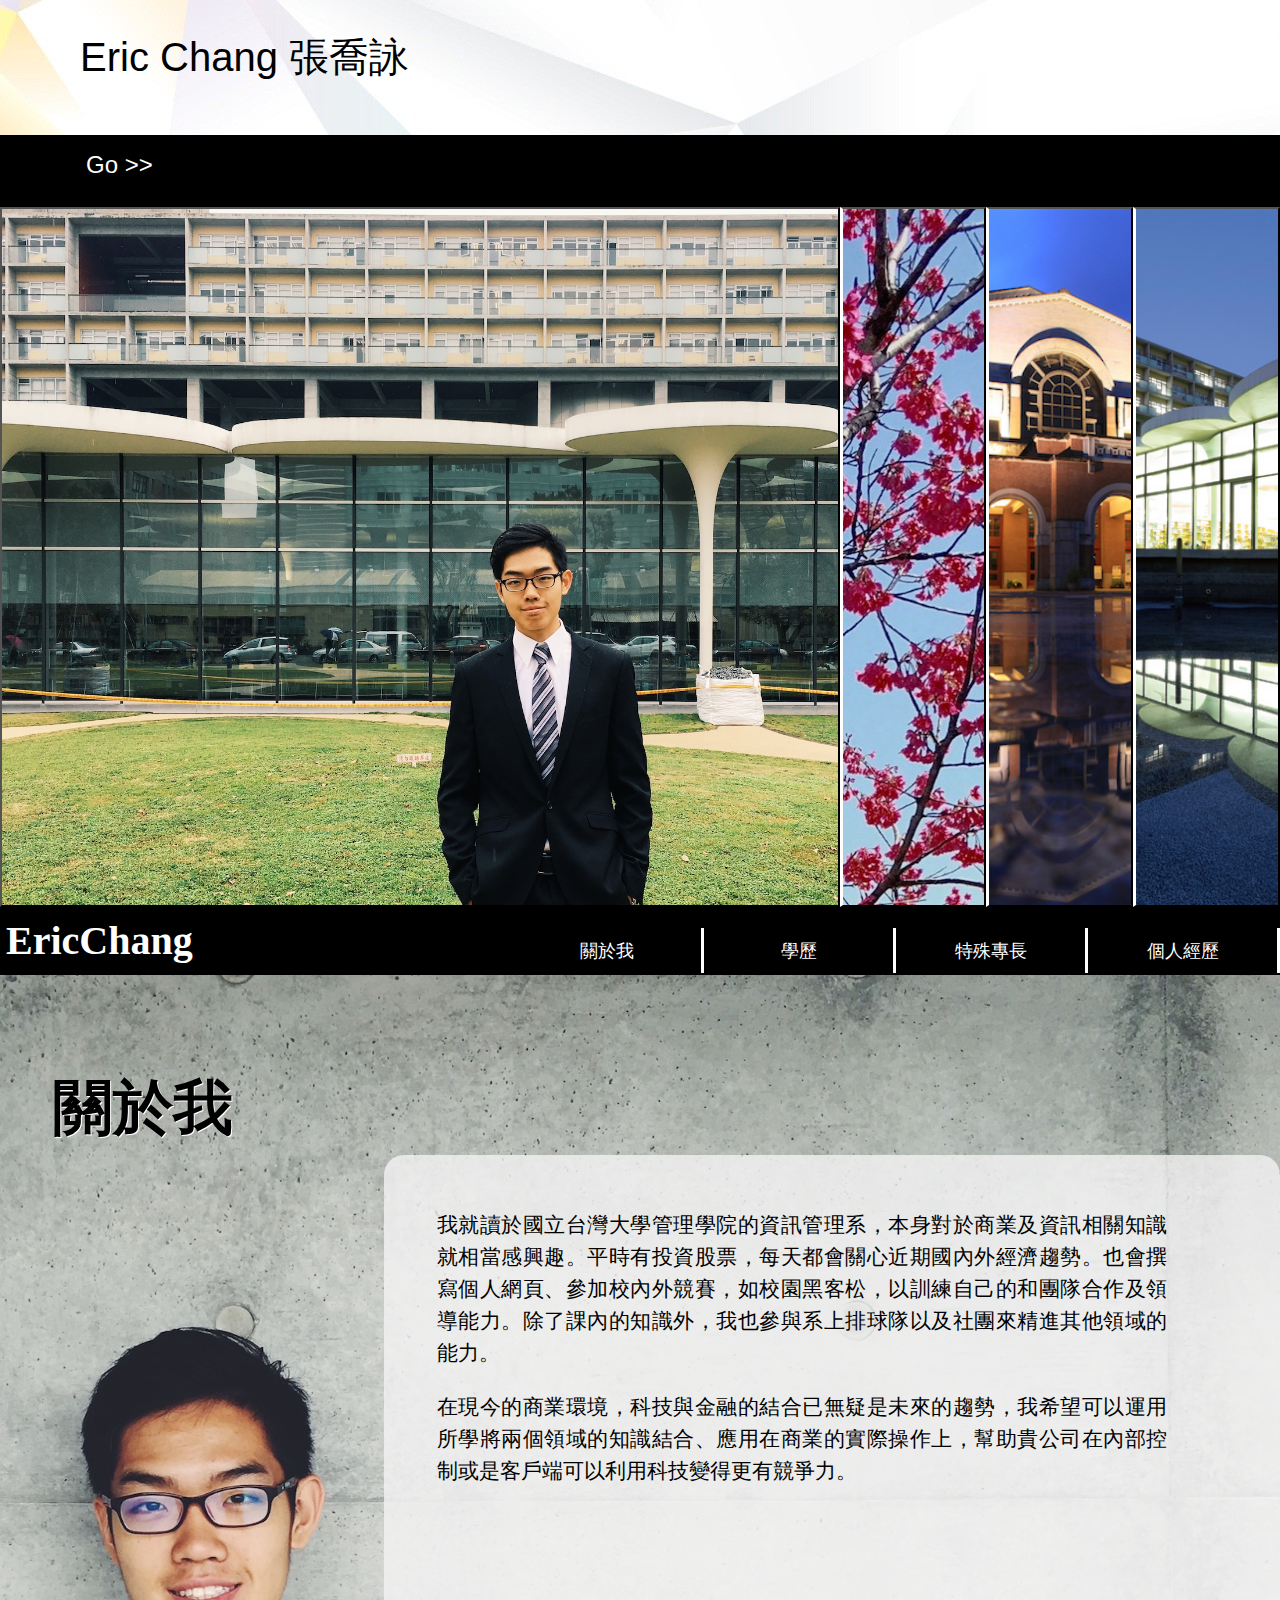
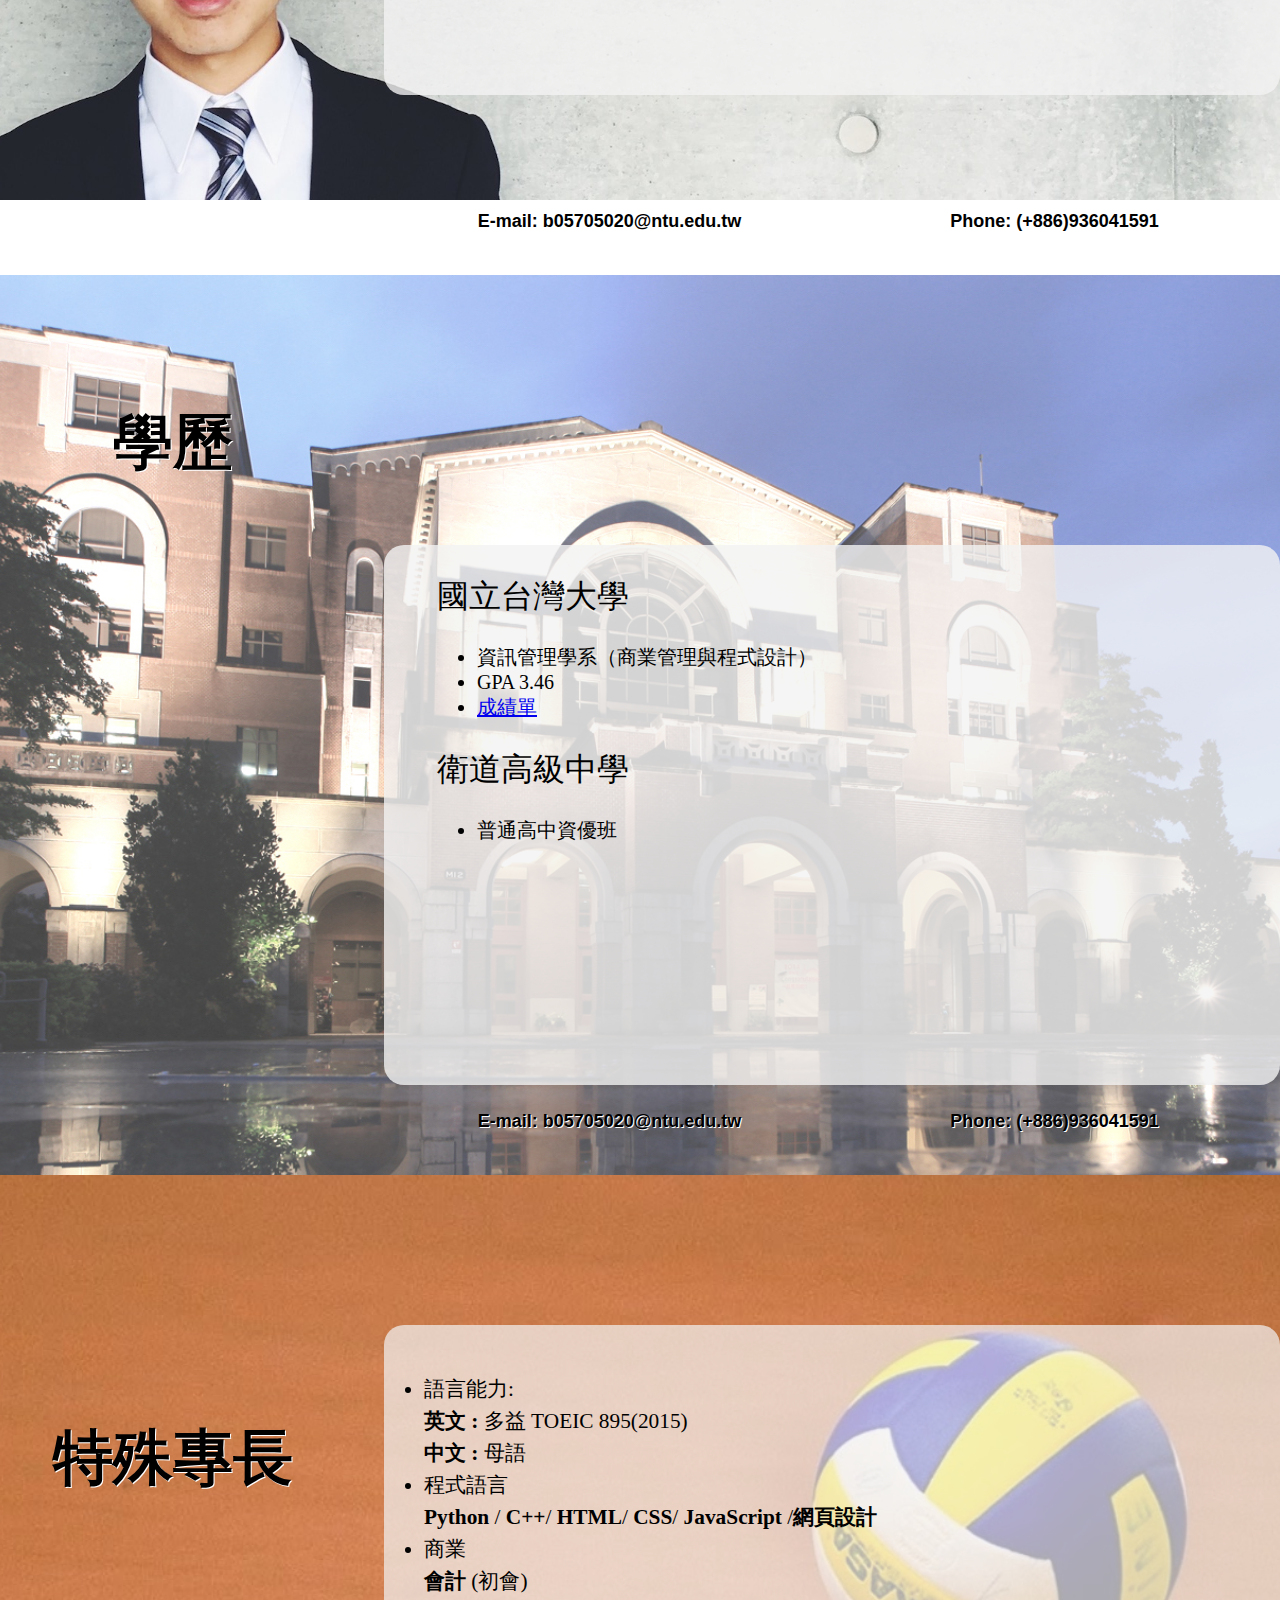
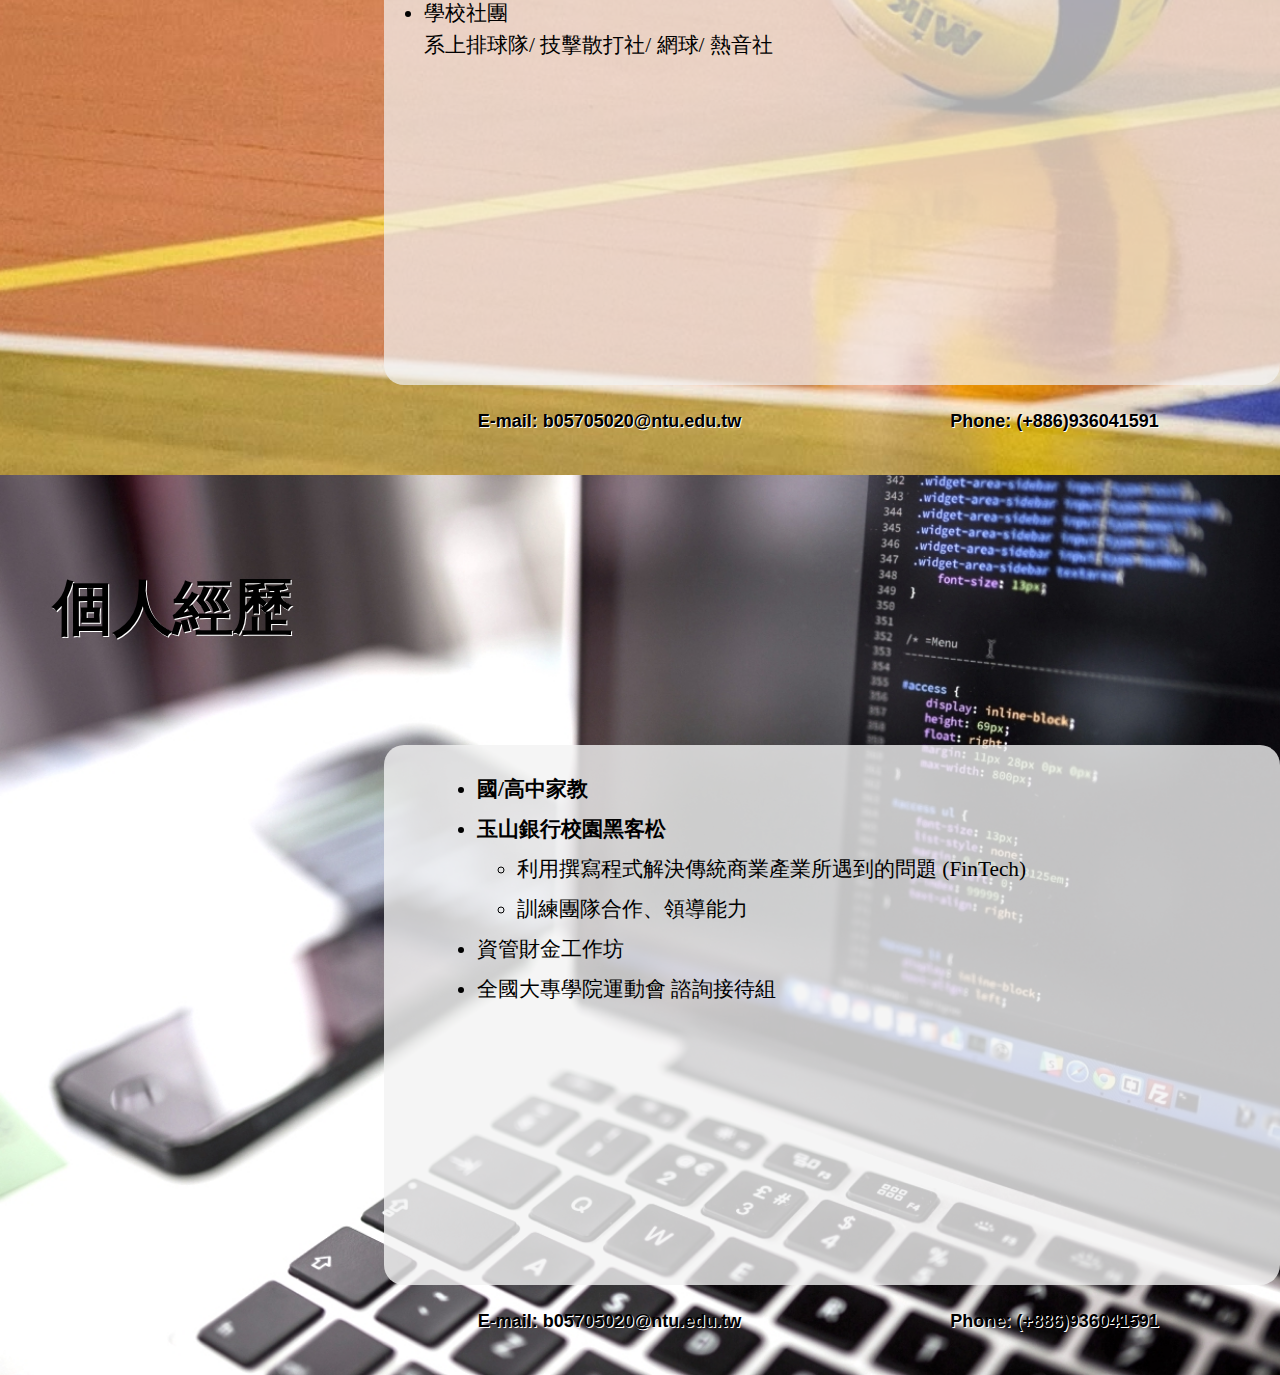
==== commit 6e5914e2: "看你在這裡要打啥" ====
--- a/chinese.html
+++ b/chinese.html
@@ -102,7 +102,7 @@
 						<li>商業</li>
 						<span><b>會計 </b></span><span>(初會)</span>
 						<li>學校社團</li><span>系上排球隊/ 技擊散打社/ 網球/ 熱音社</span>
-
+					</ul>	
 				</div><div class="pic3" id="contact">
 				<div class="con" id="email">
 					<span><b>E-mail: b05705020@ntu.edu.tw</b></span>
@@ -113,7 +113,7 @@
 					
 				</div>
 			</div>
-	  	   
+	  	   </div>
 		<div class="pages" id="hack">
 			<div class="inside1" id="exp">
 				<h1>個人經歷</h1>
--- a/main.css
+++ b/main.css
@@ -103,6 +103,7 @@
 	background-image: url("01b1.jpg");
 	background-repeat: no-repeat;
 	background-position: top;
+	background-size: cover;
 }
 #ph3{
 	background-image: url("637f5e8aa35a35f30fc1939d6a93cf00.jpg");
@@ -401,7 +402,7 @@
 }
 
 #experienc{
-	line-height: 40pt;
+	line-height: 30pt;
 	font-size: 16pt;
 }
 #exp{
